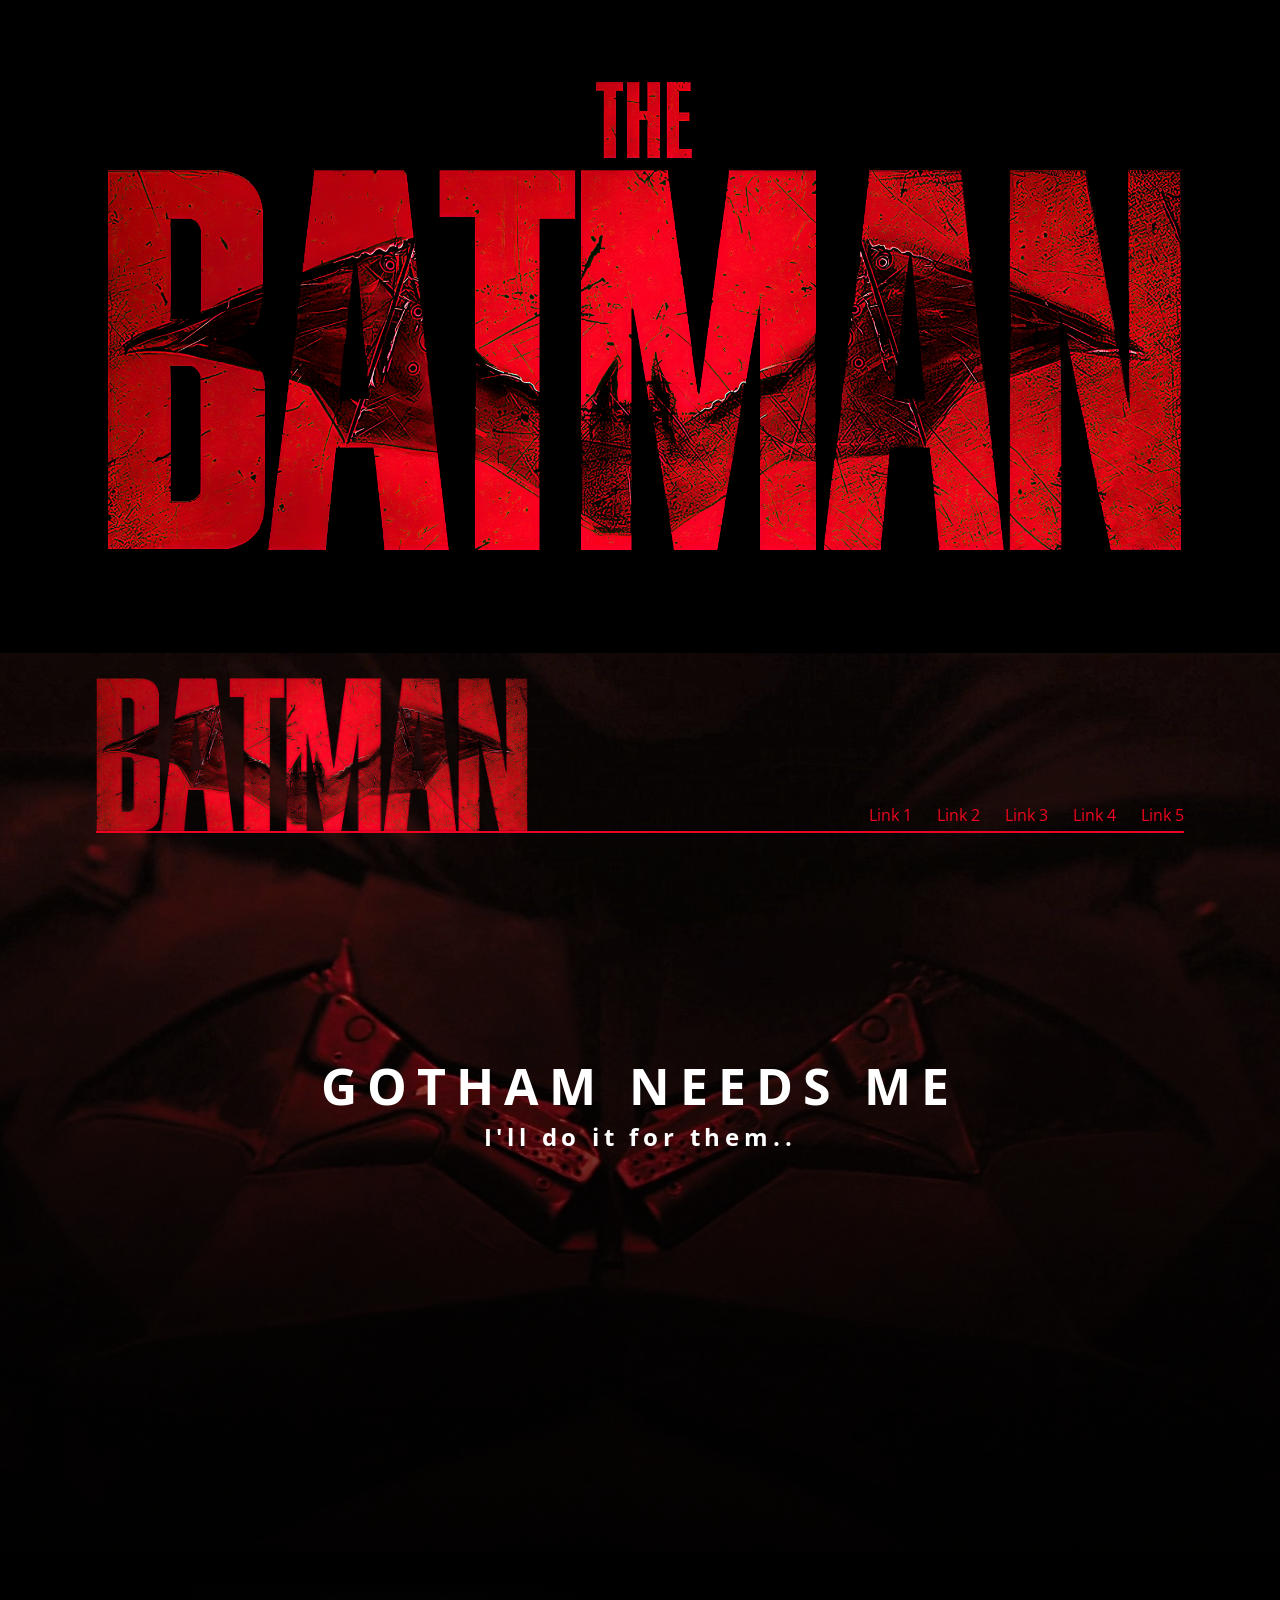
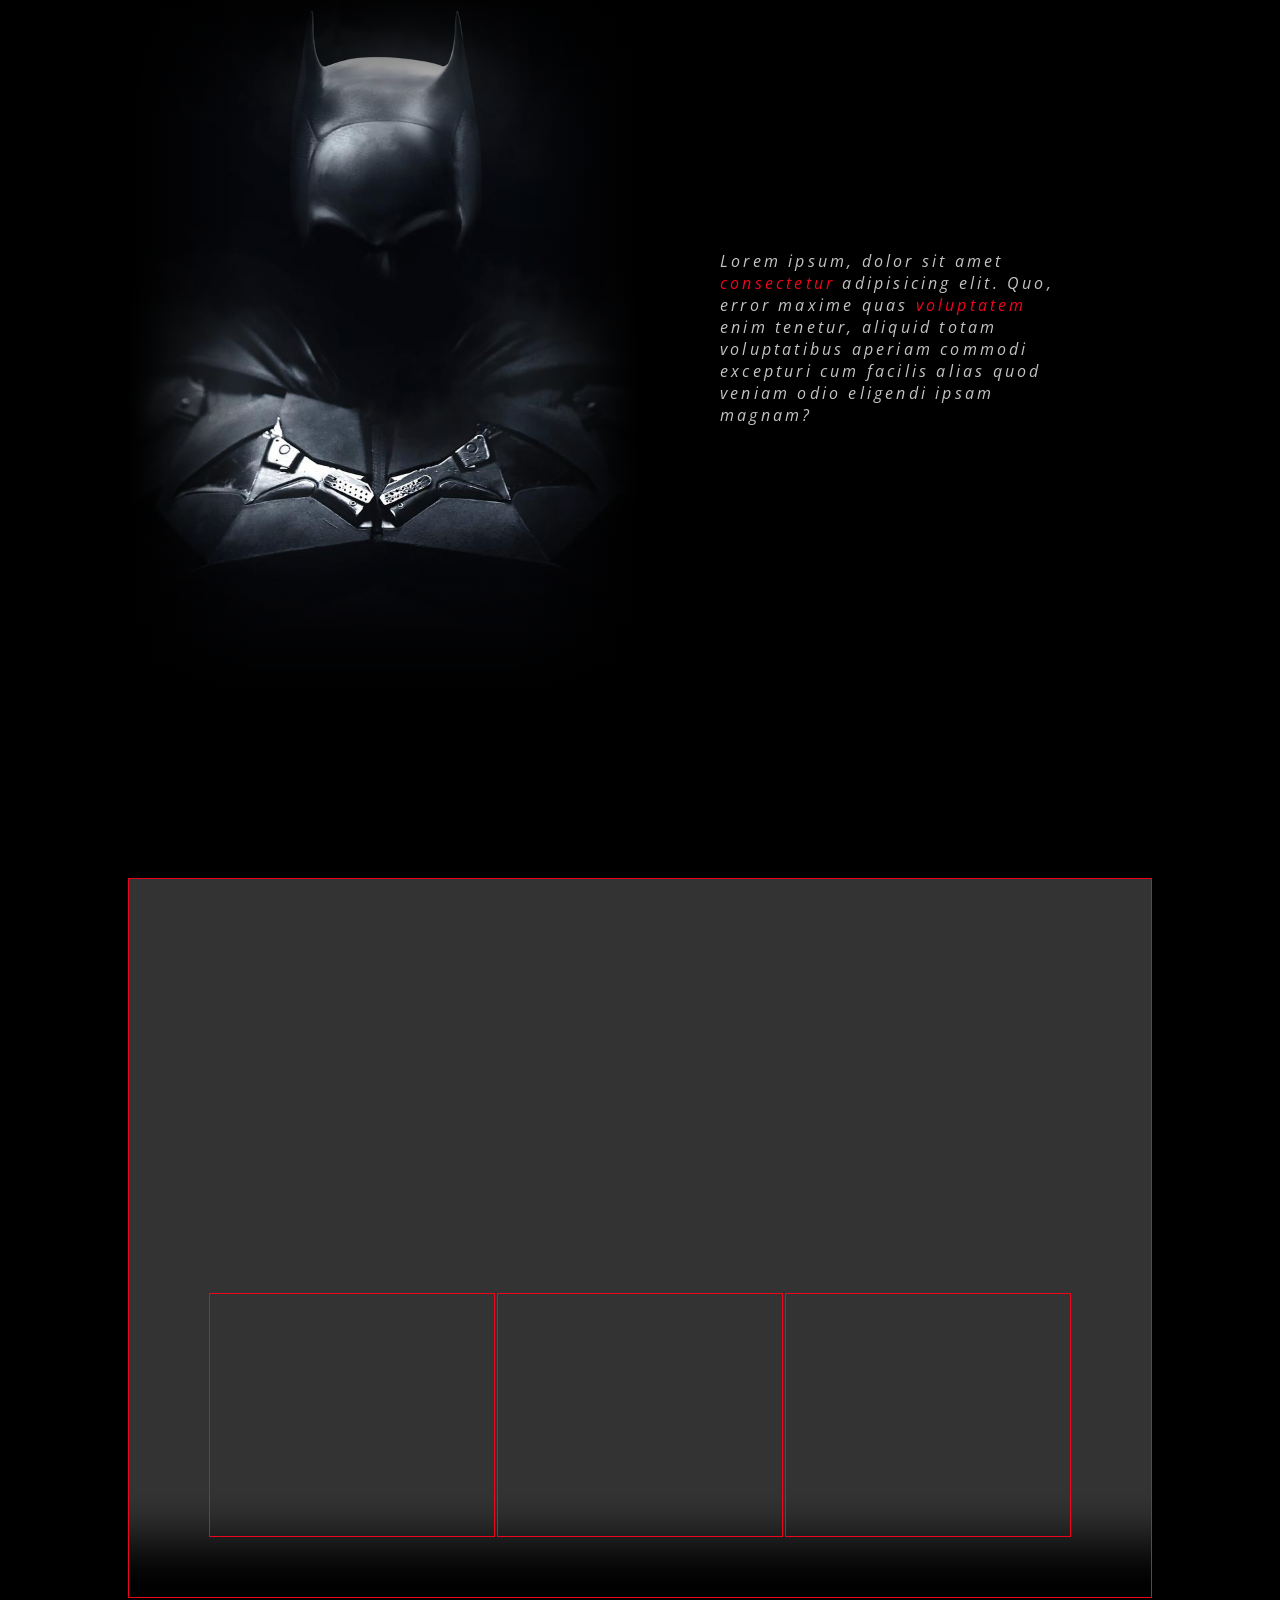
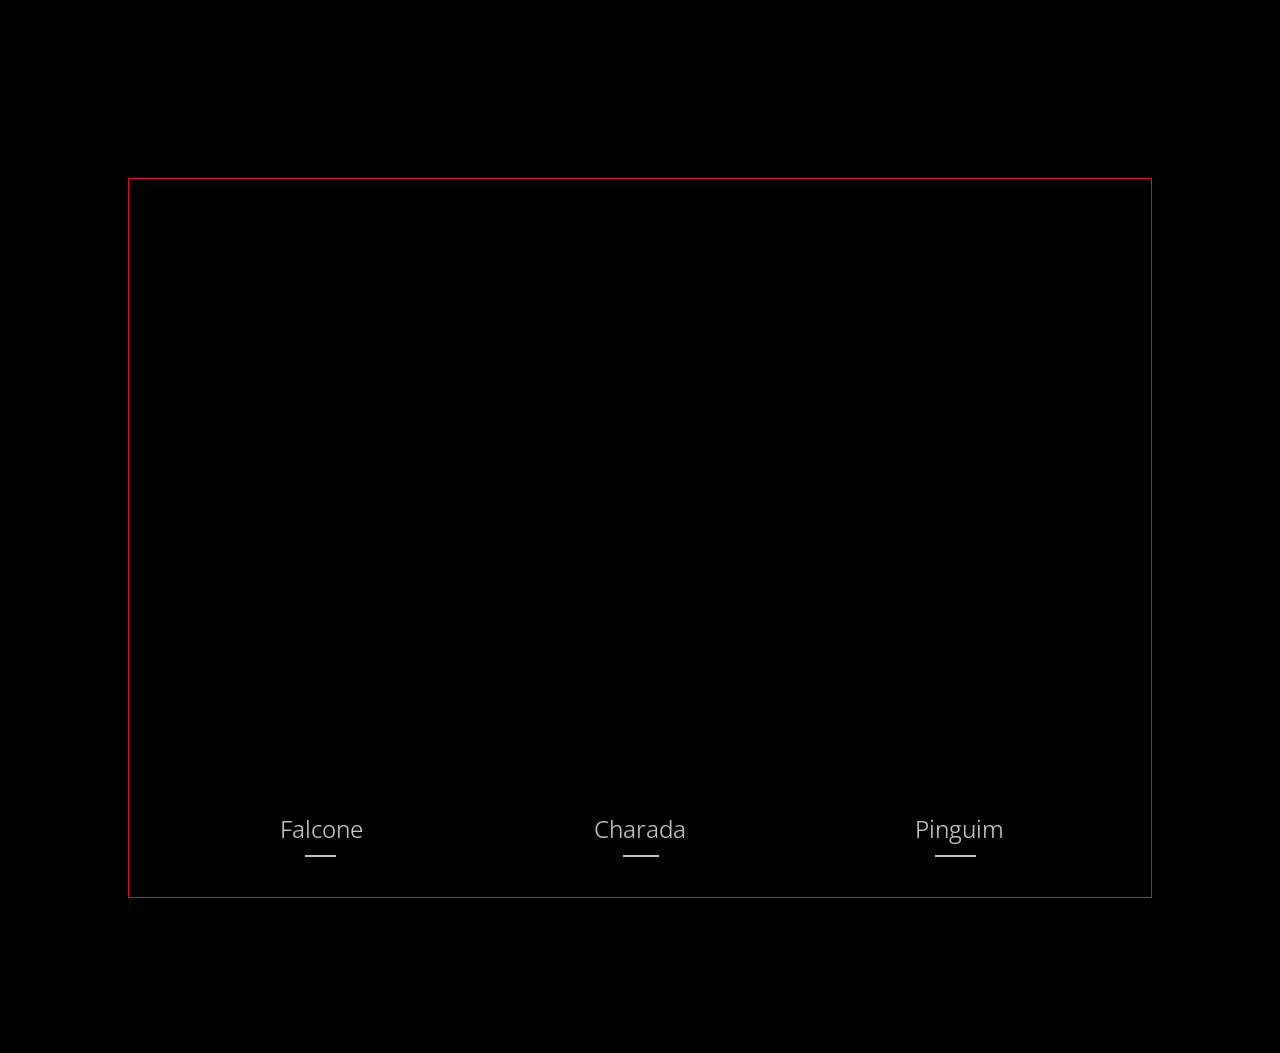
==== index.html @ 72449e11 "Feat: Voltar da página sobre direto para os cards Adicionei um novo parâmetro no link de retorno à h" ====
<!doctype html>
<html lang="pt-BR">
  <head>
    <meta charset="UTF-8" />
    <meta name="viewport" content="width=device-width, initial-scale=1.0" />
    <title>Home</title>
    <link rel="stylesheet" href="assets/css/style.css" />
  </head>
  <body>
    <div class="banner">
      <img src="assets/img/the-batman-logo.png" />
    </div>
    <div class="icon-back" onclick="voltarTopo()"></div>
    <div class="hero">
      <div class="navbar">
        <div class="navbar-logo">
          <img src="assets/img/logo-navbar.png" />
        </div>
        <ul class="navbar-links">
          <li>Link 1</li>
          <li>Link 2</li>
          <li>Link 3</li>
          <li>Link 4</li>
          <li>Link 5</li>
        </ul>
      </div>
      <div class="hero-content">
        <h1 class="hero-title">GOTHAM NEEDS ME</h1>
        <h2 class="hero-subtitle">I'll do it for them..</h2>
      </div>
    </div>
    <div class="presentation">
      <div class="presentation-content">
        <div class="presentation-content-img"></div>
        <div class="presentation-content-text">
          <p>
            <i
              >Lorem ipsum, dolor sit amet <span>consectetur</span> adipisicing
              elit. Quo, error maxime quas <span>voluptatem</span> enim tenetur,
              aliquid totam voluptatibus aperiam commodi excepturi cum facilis
              alias quod veniam odio eligendi ipsam magnam?</i
            >
          </p>
        </div>
      </div>
    </div>
    <div class="presentation">
      <div class="presentation-content second">
        <video id="player" controls>
          <source
            id="source"
            src="assets/video/luta-metro.mp4"
            type="video/mp4"
          />
        </video>
        <div
          class="presentation-content-card first"
          id="presentationCard1"
          onclick="assistirVideo2()"
        ></div>
        <div
          class="presentation-content-card second"
          id="presentationCard2"
          onclick="assistirVideo3()"
        ></div>
        <div
          class="presentation-content-card third"
          id="presentationCard3"
          onclick="assistirVideo4()"
        ></div>
      </div>
    </div>
    <div class="presentation" id="villains">
      <div class="presentation-content third">
        <div class="presentation-content-cards">
          <div class="card first">
            <h3>Fa<span>lco</span>ne</h3>
          </div>
          <div class="card second" onclick="paginaSobreCharada()">
            <h3>Ch<span>ara</span>da</h3>
          </div>
          <div class="card third">
            <h3>Pi<span>ngu</span>im</h3>
          </div>
        </div>
      </div>
    </div>
  </body>
</html>
<script src="assets/js/script.js"></script>
---- assets/css/style.css ----
@import url("https://fonts.googleapis.com/css2?family=Inter:ital,opsz,wght@0,14..32,100..900;1,14..32,100..900&family=Open+Sans:ital,wght@0,300..800;1,300..800&display=swap");

* {
  margin: 0;
  padding: 0;
  box-sizing: border-box;
  overflow-x: hidden;
}

html,
body {
  min-height: 100vh;
  font-family: "Open Sans";
  background-color: black;
}

.banner img {
  width: 100%;
  height: 100%;
}

.icon-back {
  position: fixed;
  bottom: 20px;
  right: 10px;
  width: 80px;
  height: 80px;
  background-image: url("https://www.pngall.com/wp-content/uploads/15/Batman-Symbol-No-Background.png");
  background-size: 100%;
  background-position: center;
  background-repeat: no-repeat;
  cursor: pointer;
}

.hero,
.presentation {
  width: 100vw;
  height: 100vh;
}

.hero {
  background-image:
    linear-gradient(rgba(0, 0, 0, 0.1), rgba(0, 0, 0, 0.9)),
    url("../img/batman-suit.jpg");
  background-size: cover;
  background-position: center;
}

.navbar {
  display: flex;
  justify-content: space-between;
  align-items: flex-end;
  width: 85%;
  height: 20vh;
  margin: 0 auto;
  padding-top: 25px;
  border-bottom: 2px solid #ee041e;
}

.navbar-logo {
  height: 100%;
  width: auto;
  overflow-y: hidden;
}

.navbar-logo img {
  width: 100%;
  height: 100%;
}

.navbar-links {
  display: flex;
  list-style: none;
}

.navbar-links li {
  color: #ee041e;
  margin-left: 25px;
  margin-bottom: 5px;
}

.navbar-links li:hover {
  cursor: pointer;
  font-weight: 900;
}

.hero-content {
  display: flex;
  flex-direction: column;
  align-items: center;
  justify-content: center;
  height: 60%;
}

.hero-title,
.hero-subtitle {
  color: #ffffff;
  letter-spacing: 0.2em;
}

.hero-title {
  font-size: 50px;
}

.presentation {
  display: flex;
  flex-direction: column;
  align-items: center;
}

.presentation-content {
  display: flex;
  width: 80vw;
  height: 80vh;
  margin-top: 25px;
}

.presentation-content-img {
  width: 50%;
  background-image:
    linear-gradient(to top, #000000, transparent 20%),
    linear-gradient(to right, #000000, transparent 25%),
    linear-gradient(to bottom, #000000, transparent 20%),
    linear-gradient(to left, #000000, transparent 25%),
    url("../img/batman-in-dark.jpeg");
  background-size: cover;
  background-position: center;
}

.presentation-content-text {
  display: flex;
  align-items: center;
  width: 50%;
  padding: 80px;
  color: #c4c4c4;
  letter-spacing: 0.2em;
}

.presentation-content-text span {
  color: #ee041e;
}

.presentation-content.second,
.presentation-content.third {
  position: relative;
  display: flex;
  justify-content: center;
  align-items: flex-end;
  border: 1px solid #ee041e;
}

.presentation-content.second video {
  width: 100%;
  height: 100%;
  object-fit: cover;
}

.presentation-content-card {
  position: absolute;
  width: 28%;
  height: 34%;
  border: 1px solid #ee041e;
  margin-bottom: 60px;
  cursor: pointer;
}

.presentation-content-card.first {
  bottom: 0px;
  left: 80px;
  background-image: url("https://rollingstone.com.br/wp-content/uploads/ator_robert_pattinson_como_batman_em_filme_de_matt_reeves_foto_reproducao.png");
  background-size: cover;
  background-position: center;
}

.presentation-content-card.second {
  background-image: url("https://static3.srcdn.com/wordpress/wp-content/uploads/2021/10/Robert-Pattinson-as-The-Batman-1.jpg?q=50&fit=crop&w=740&h=370&dpr=1.5");
  background-size: cover;
  background-position: center;
}

.presentation-content-card.third {
  bottom: 0;
  right: 80px;
  background-image: url("https://preview.redd.it/who-did-it-better-v0-78n0ge8kih1e1.jpg?width=640&crop=smart&auto=webp&s=8e8042bb64c02faadca681bc7b5f55f15f0e9a66");
  background-size: cover;
  background-position: center;
}

.presentation-content.third {
  padding: 40px;
}

.presentation-content-cards {
  display: flex;
  width: 100%;
  height: 100%;
}

.card {
  width: 33.33%;
  height: 100%;
  margin-left: 15px;
  cursor: pointer;
}

.card.first {
  margin-left: 0;
  background-image: url("https://static.wikia.nocookie.net/the-batman-universe/images/8/89/Carmine_Falcone_HD.png/revision/latest?cb=20220305020228");
}

.card.second {
  background-image: url("https://static.wikia.nocookie.net/the-batman-universe/images/2/29/Riddler_promo_-_The_Batman.jpg/revision/latest/scale-to-width-down/1200?cb=20220209175817");
}

.card.third {
  background-image: url("https://d2d7ho1ae66ldi.cloudfront.net/ArquivoNoticias/d533b175-8865-11ee-aa6e-9587410378a2/batman-penguin.jpg");
}

.card.first,
.card.second,
.card.third {
  display: flex;
  justify-content: center;
  align-items: flex-end;
  background-size: cover;
  background-repeat: no-repeat;
  background-position: center;
}

.card.first h3,
.card.second h3,
.card.third h3 {
  width: 100%;
  background-color: black;
  text-align: center;
  font-weight: 350;
  letter-spacing: 15%;
  color: #c4c4c4;
  font-size: 24px;
  padding-bottom: 12px;
  overflow-y: hidden;
}

.card.first span,
.card.second span,
.card.third span {
  padding-bottom: 10px;
  border-bottom: 2px solid #c4c4c4;
}

.card.first:hover,
.card.second:hover,
.card.third:hover{
  transform: scale(0.98);
}
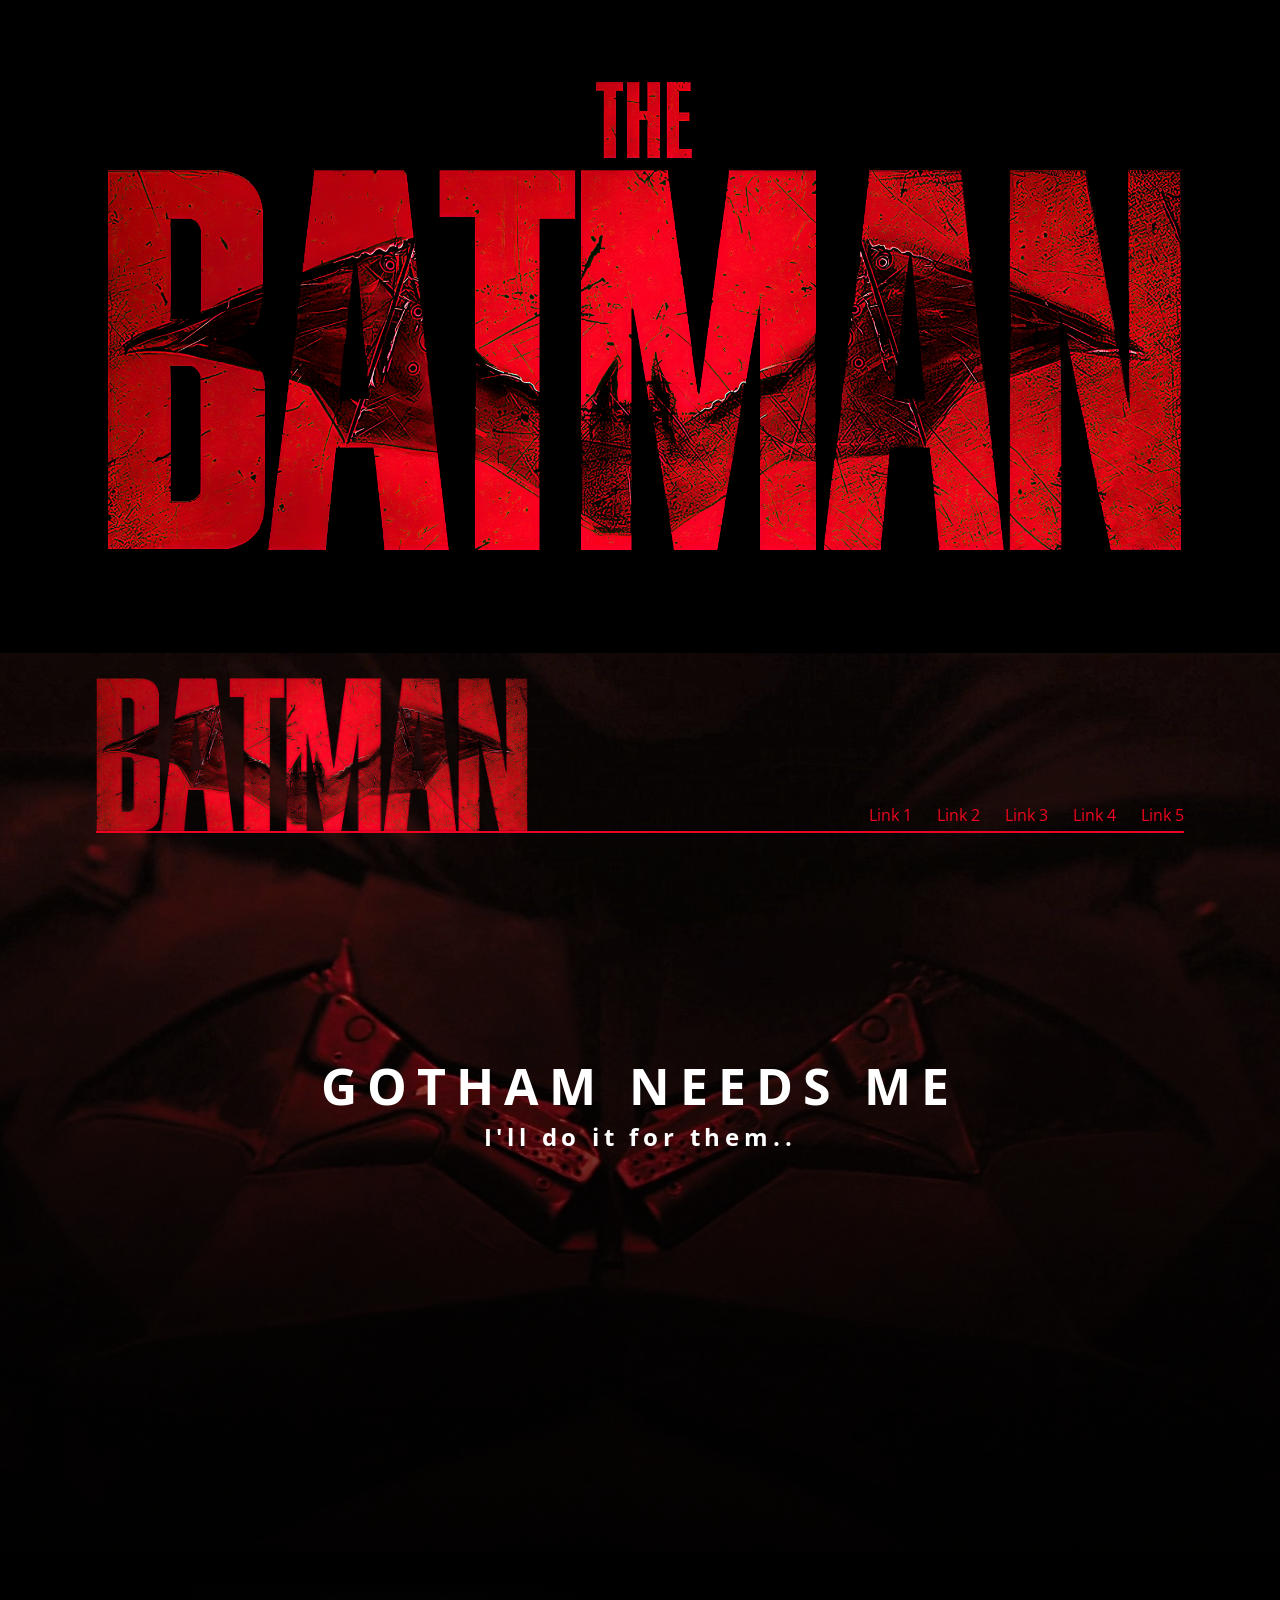
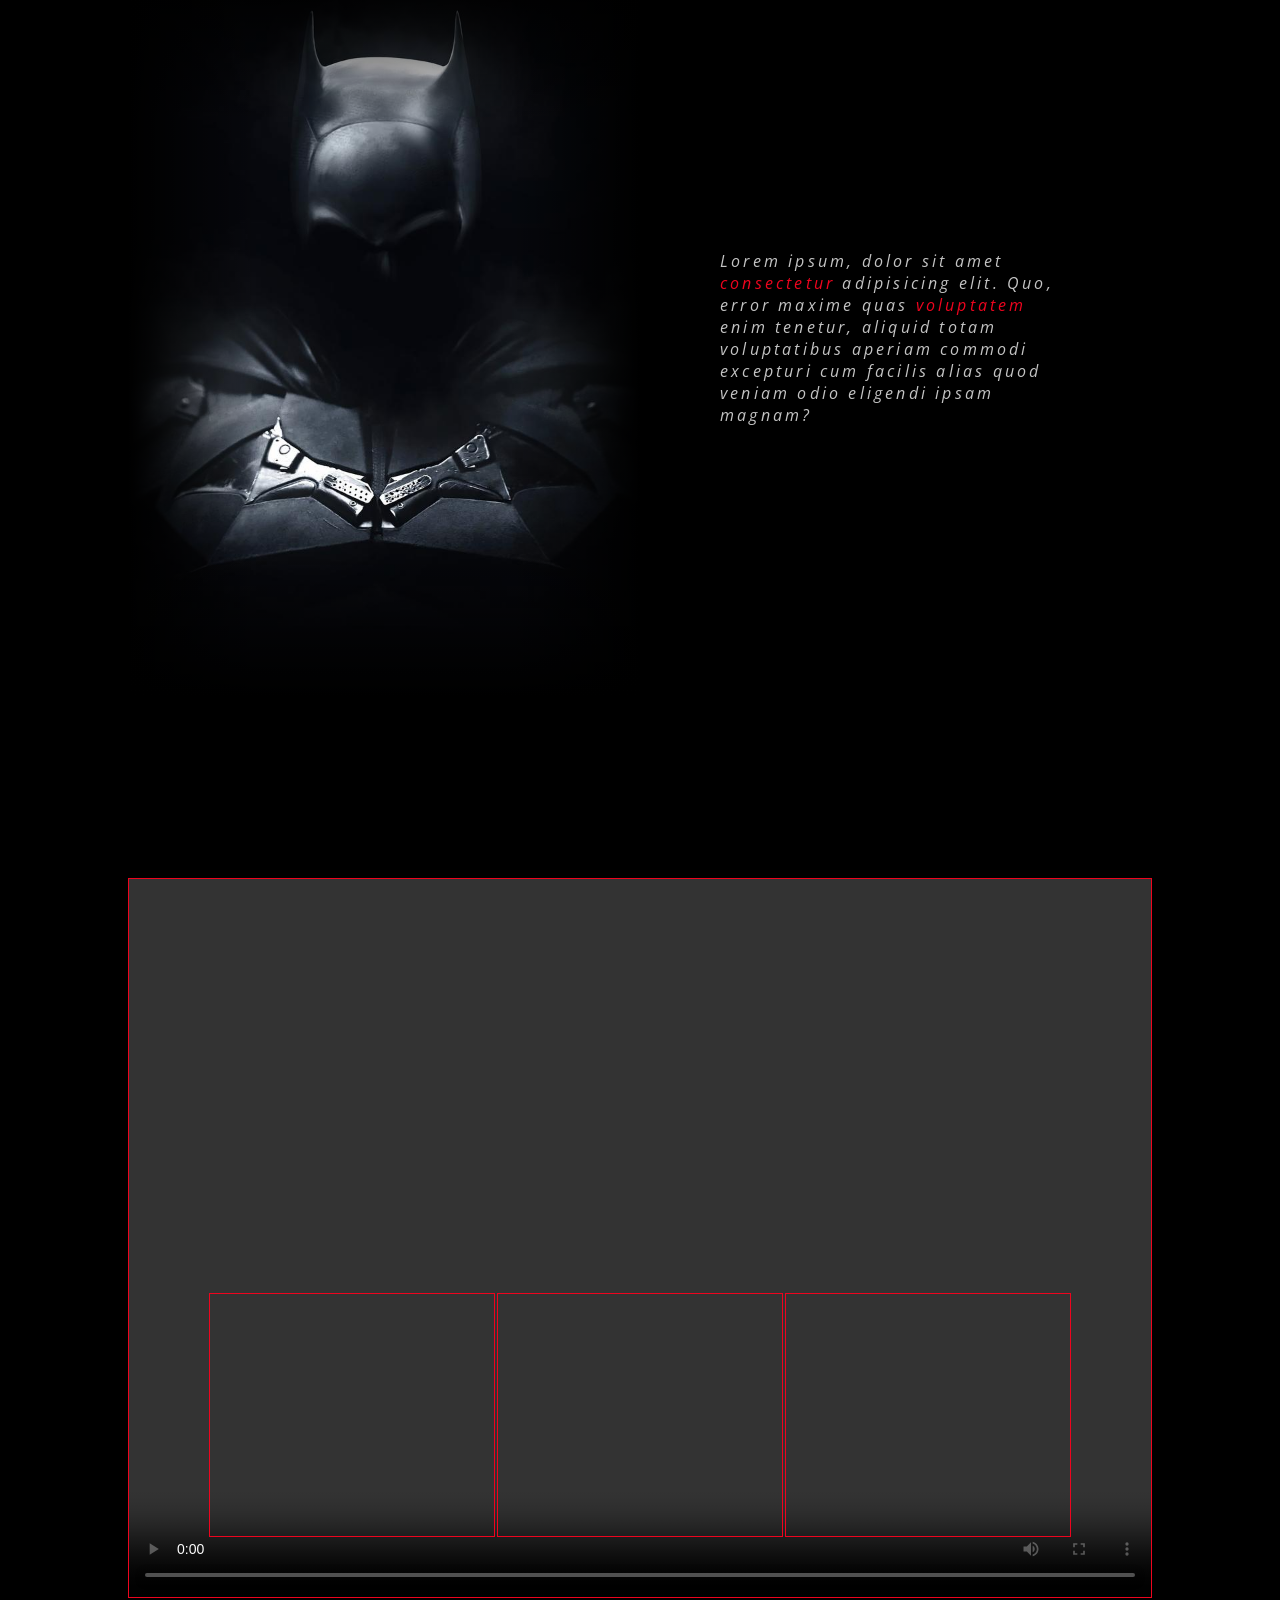
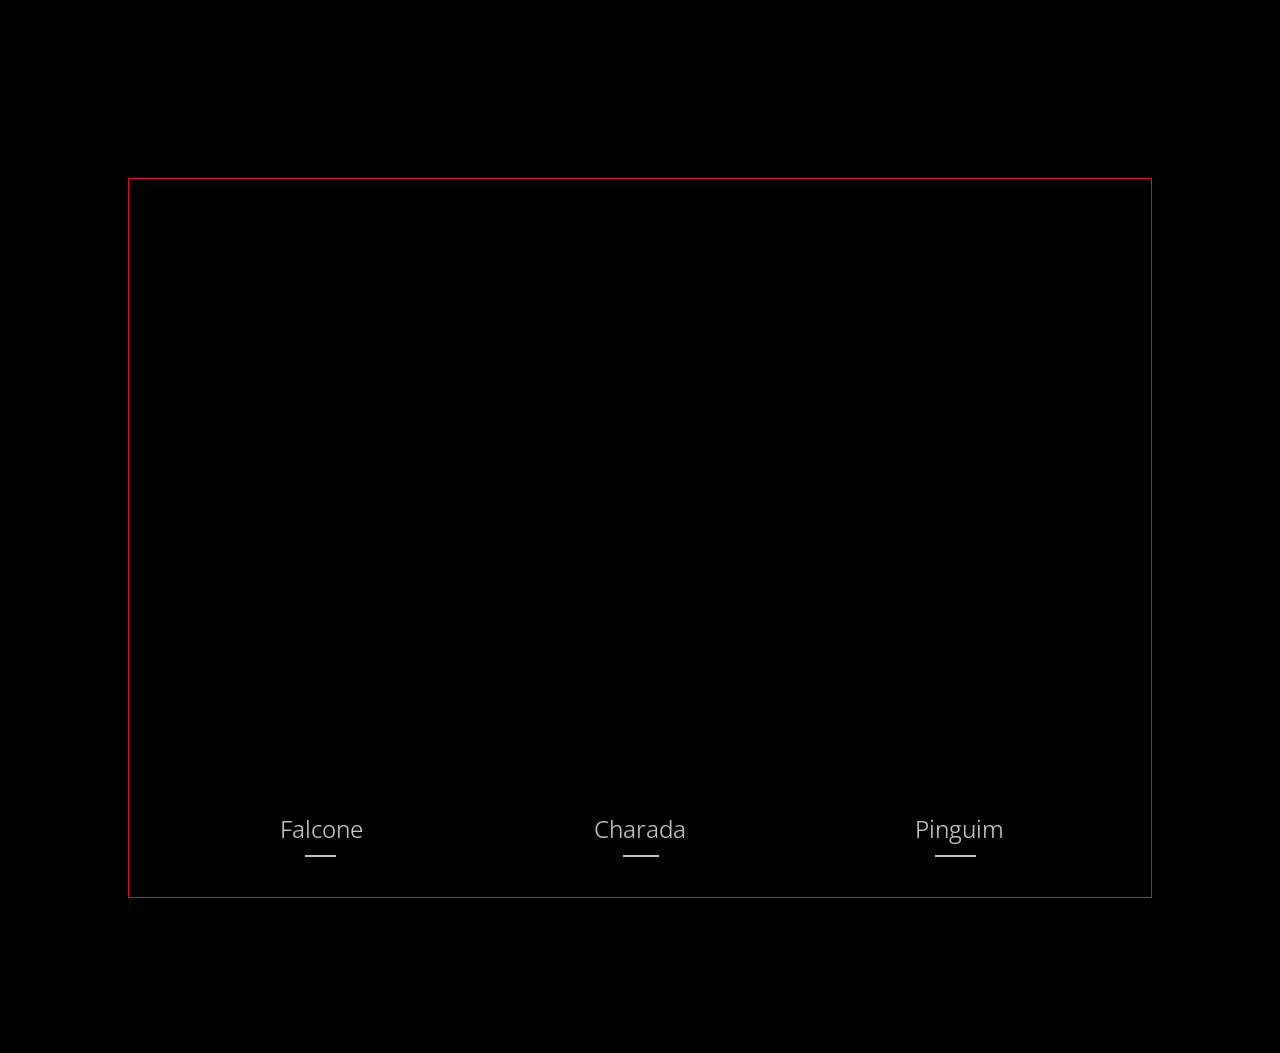
==== commit b9e10f8f: "Feat: flavicon Adicionei um flavicon na página" ====
--- a/index.html
+++ b/index.html
@@ -5,6 +5,7 @@
     <meta name="viewport" content="width=device-width, initial-scale=1.0" />
     <title>Home</title>
     <link rel="stylesheet" href="assets/css/style.css" />
+    <link rel="icon" href="assets/img/flavicon.png" type="image/png" />
   </head>
   <body>
     <div class="banner">
@@ -73,13 +74,13 @@
     <div class="presentation" id="villains">
       <div class="presentation-content third">
         <div class="presentation-content-cards">
-          <div class="card first">
+          <div class="card first" onclick="paginaSobreFalcone()">
             <h3>Fa<span>lco</span>ne</h3>
           </div>
           <div class="card second" onclick="paginaSobreCharada()">
             <h3>Ch<span>ara</span>da</h3>
           </div>
-          <div class="card third">
+          <div class="card third" onclick="paginaSobrePinguim()">
             <h3>Pi<span>ngu</span>im</h3>
           </div>
         </div>
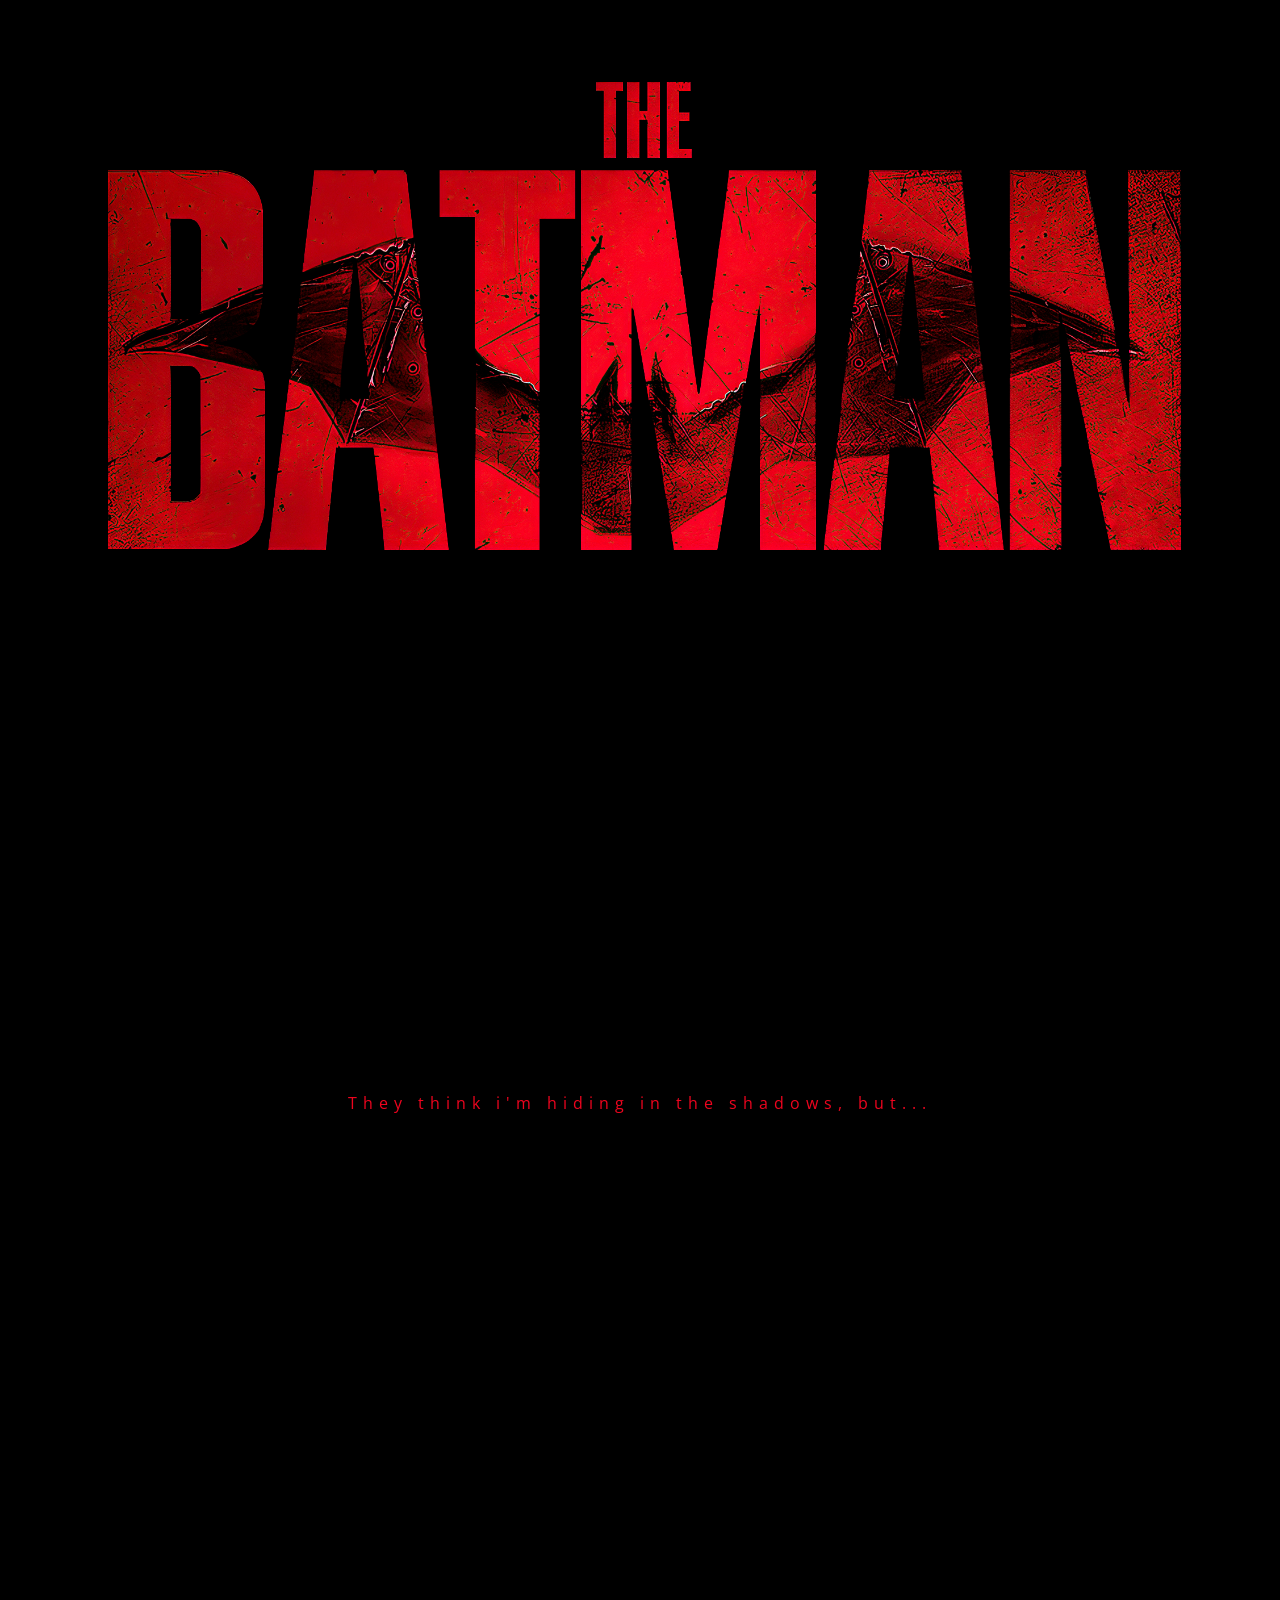
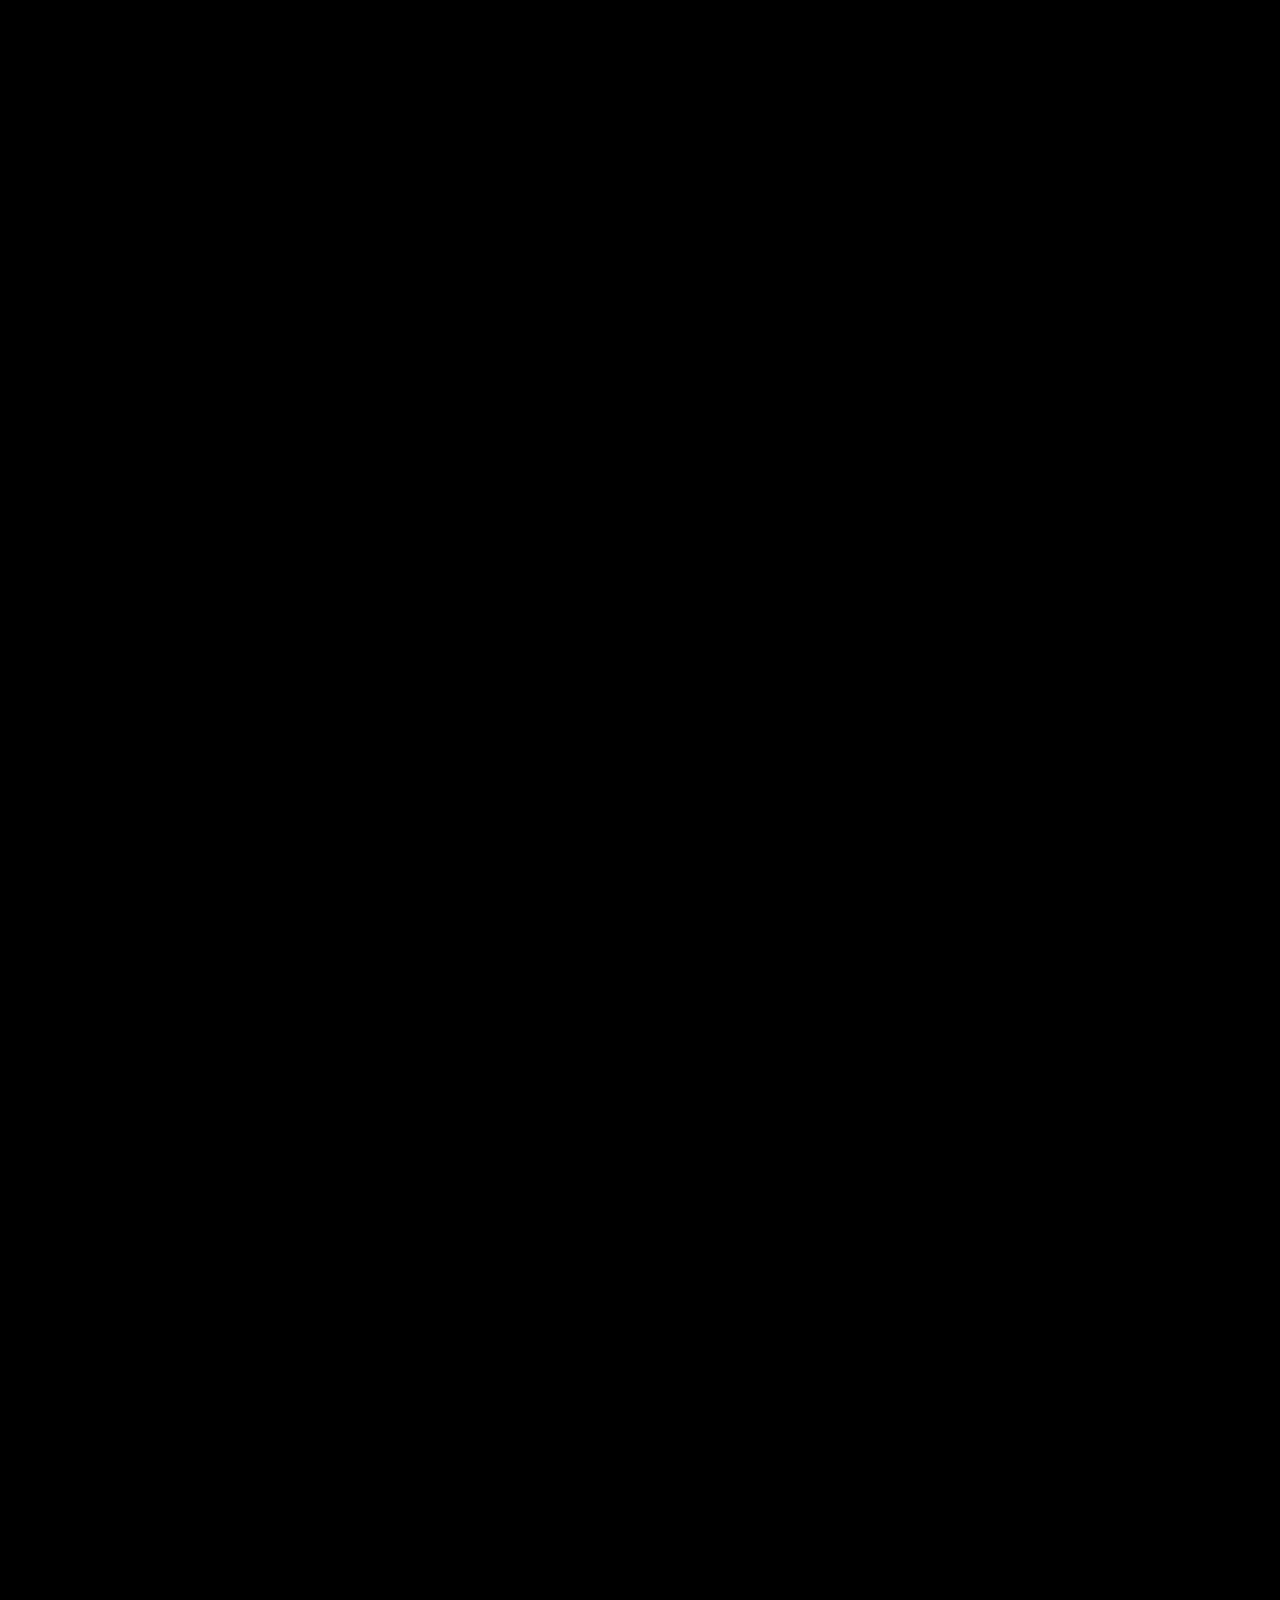
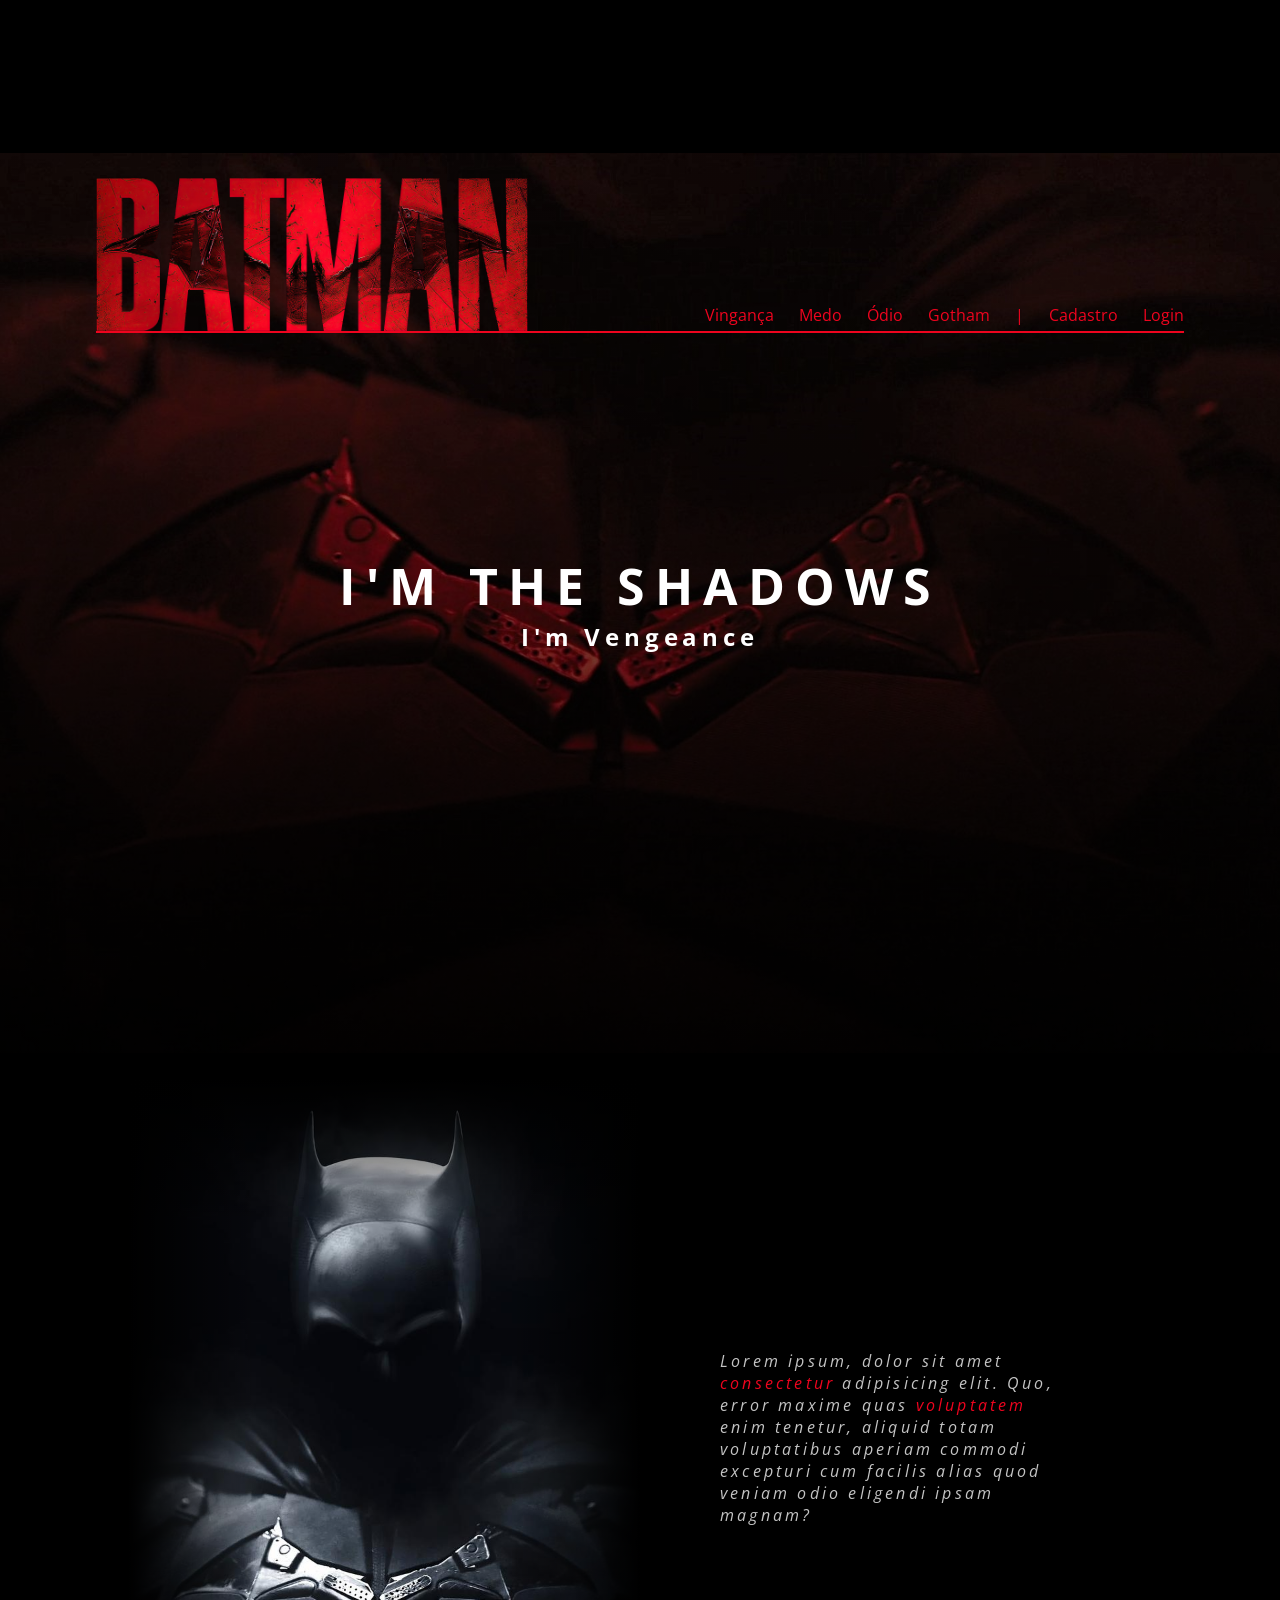
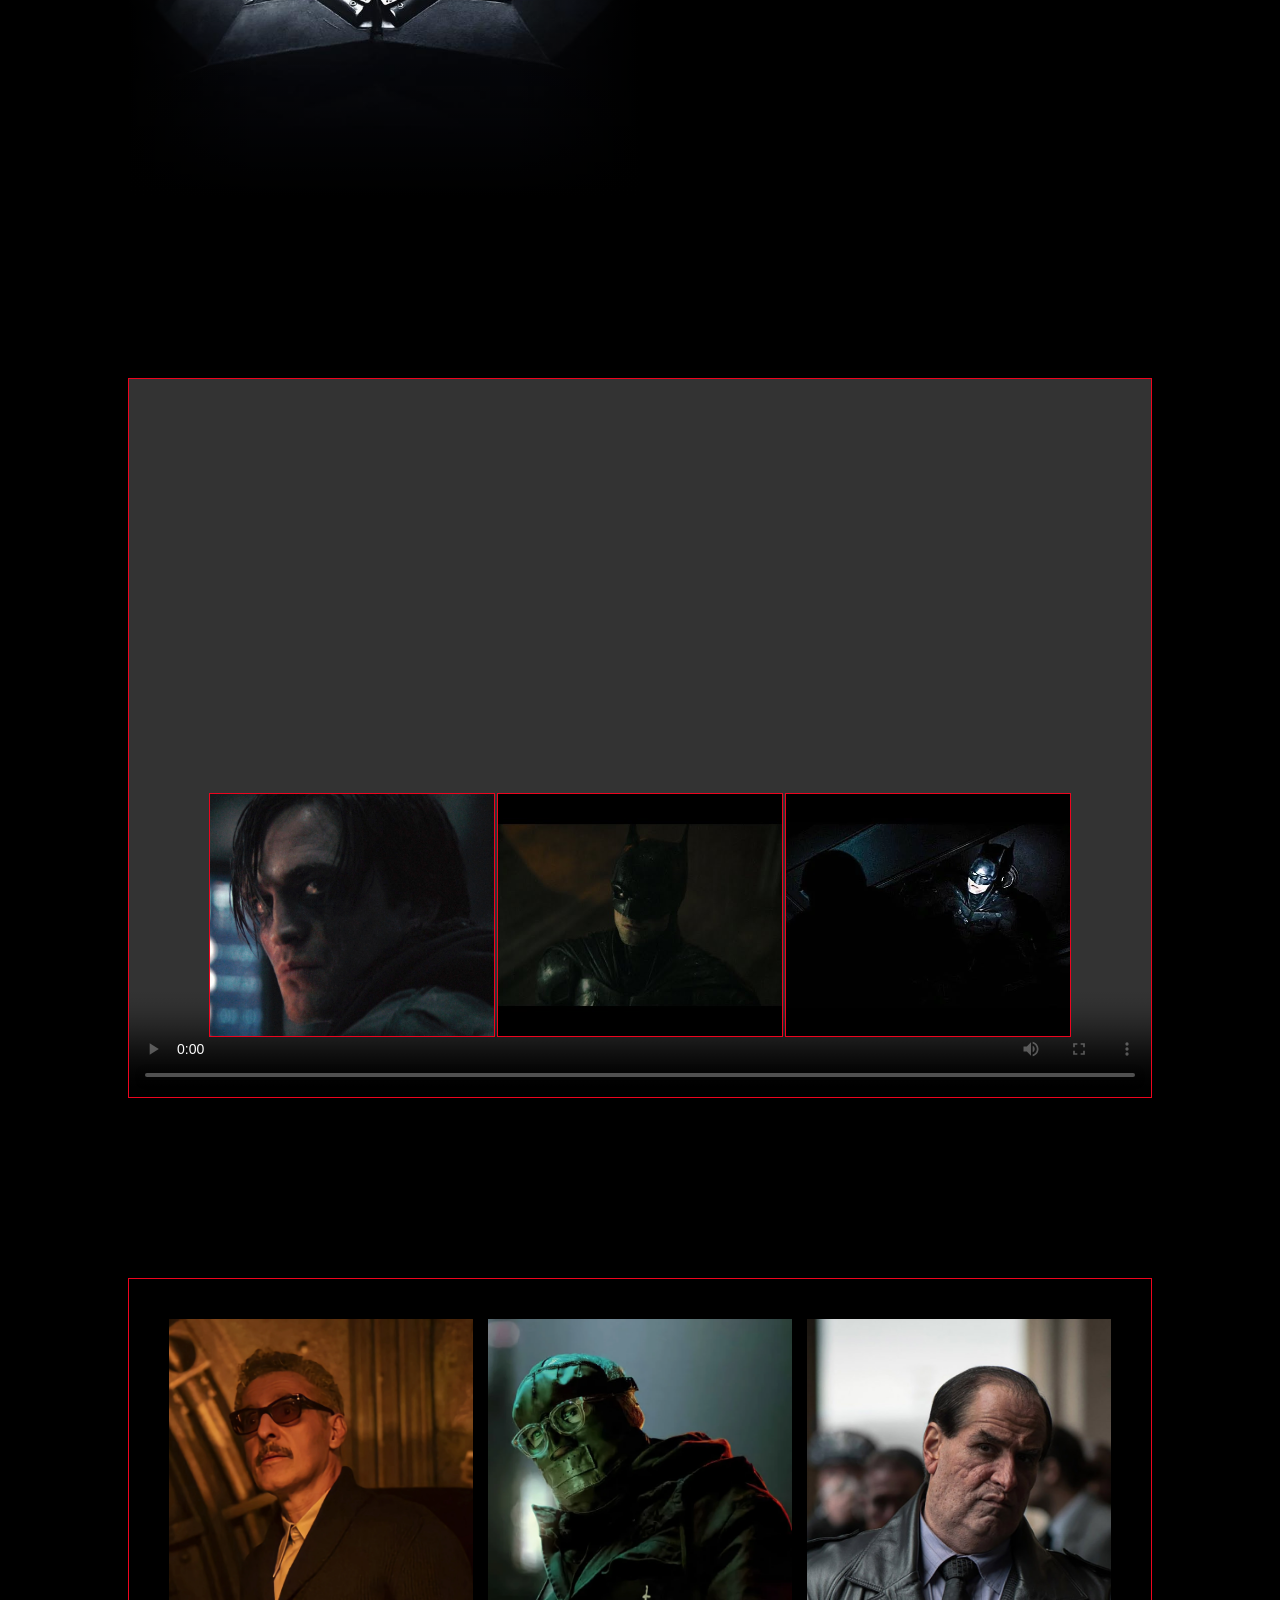
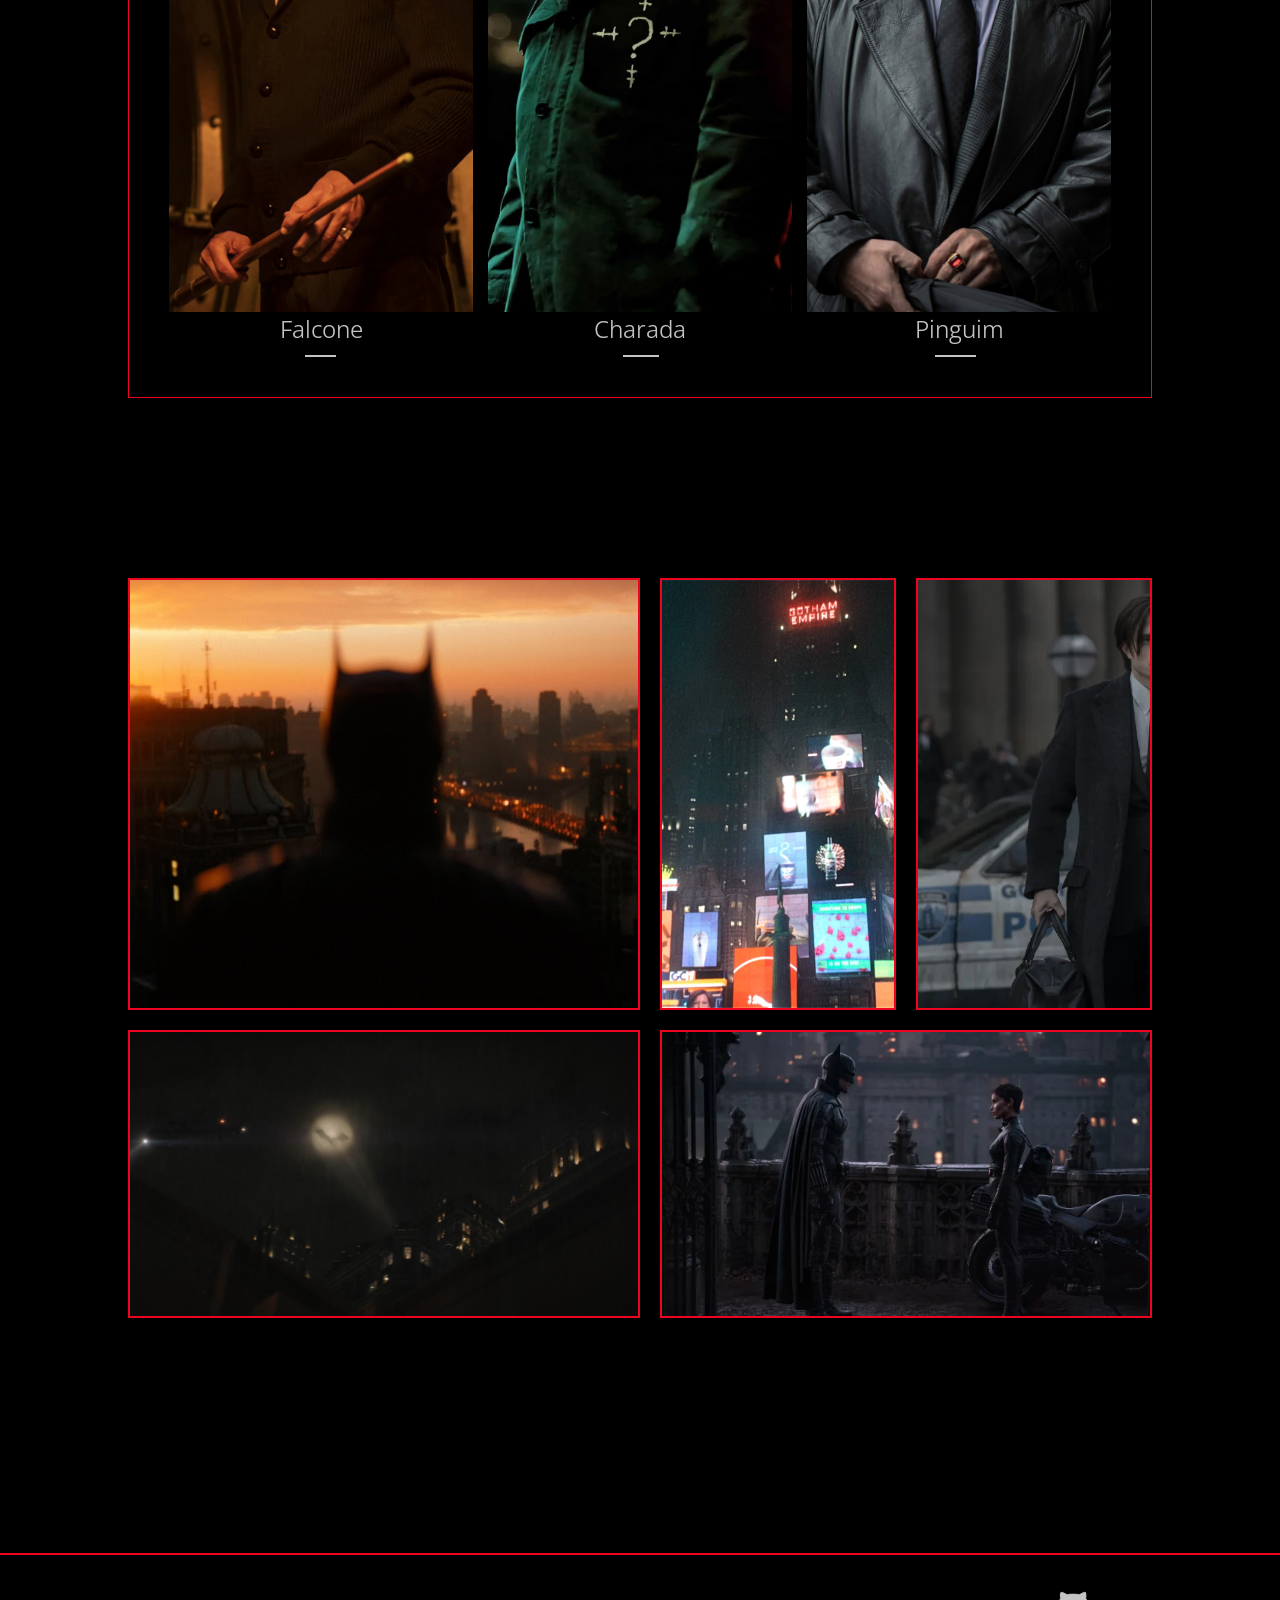
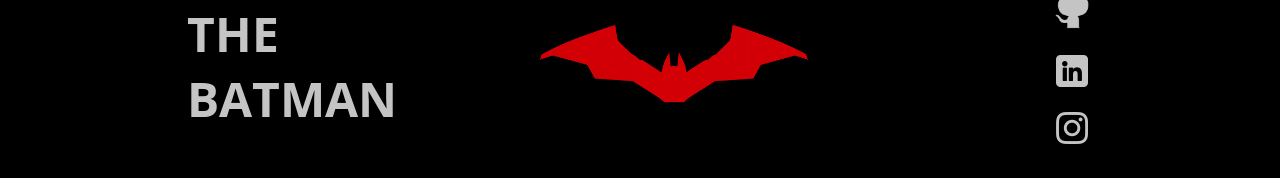
==== commit 877b5647: "Refactor" ====
--- a/index.html
+++ b/index.html
@@ -5,34 +5,41 @@
     <meta name="viewport" content="width=device-width, initial-scale=1.0" />
     <title>Home</title>
     <link rel="stylesheet" href="assets/css/style.css" />
-    <link rel="icon" href="assets/img/flavicon.png" type="image/png" />
+    <link rel="icon" href="assets/img/the-batman-logo.png" type="image/png" />
   </head>
   <body>
+    <div class="icon-back" onclick="trocarSessao('hero')"></div>
     <div class="banner">
       <img src="assets/img/the-batman-logo.png" />
     </div>
-    <div class="icon-back" onclick="voltarTopo()"></div>
-    <div class="hero">
+    <div class="transition">
+      <div class="transition-content">
+        <div class="text">They think i'm hiding in the shadows, but...</div>
+      </div>
+    </div>
+    <div class="hero" id="hero">
       <div class="navbar">
         <div class="navbar-logo">
           <img src="assets/img/logo-navbar.png" />
         </div>
         <ul class="navbar-links">
-          <li>Link 1</li>
-          <li>Link 2</li>
-          <li>Link 3</li>
-          <li>Link 4</li>
-          <li>Link 5</li>
+          <li onclick="trocarSessao('vinganca')">Vingança</li>
+          <li onclick="trocarSessao('medo')">Medo</li>
+          <li onclick="trocarSessao('villains')">Ódio</li>
+          <li onclick="trocarSessao('gotham')">Gotham</li>
+          <li>|</li>
+          <li>Cadastro</li>
+          <li>Login</li>
         </ul>
       </div>
       <div class="hero-content">
-        <h1 class="hero-title">GOTHAM NEEDS ME</h1>
-        <h2 class="hero-subtitle">I'll do it for them..</h2>
+        <h1 class="hero-title">I'M THE SHADOWS</h1>
+        <h2 class="hero-subtitle">I'm Vengeance</h2>
       </div>
     </div>
     <div class="presentation">
       <div class="presentation-content">
-        <div class="presentation-content-img"></div>
+        <div class="presentation-content-img" id="vinganca"></div>
         <div class="presentation-content-text">
           <p>
             <i
@@ -45,7 +52,7 @@
         </div>
       </div>
     </div>
-    <div class="presentation">
+    <div class="presentation" id="medo">
       <div class="presentation-content second">
         <video id="player" controls>
           <source
@@ -57,33 +64,64 @@
         <div
           class="presentation-content-card first"
           id="presentationCard1"
-          onclick="assistirVideo2()"
+          onclick="
+            trocarVideo('https://youtu.be/reIXndCVIjc?si=STGZfFoDN6zO5cLv')
+          "
         ></div>
         <div
           class="presentation-content-card second"
           id="presentationCard2"
-          onclick="assistirVideo3()"
+          onclick="
+            trocarVideo('https://youtu.be/20M1FR8piZ0?si=oR-77tBGOy6-4faQ')
+          "
         ></div>
         <div
           class="presentation-content-card third"
           id="presentationCard3"
-          onclick="assistirVideo4()"
+          onclick="
+            trocarVideo('https://youtu.be/rU1VXXPmjYE?si=CKcxGkTsf-QII_NV')
+          "
         ></div>
       </div>
     </div>
     <div class="presentation" id="villains">
       <div class="presentation-content third">
         <div class="presentation-content-cards">
-          <div class="card first" onclick="paginaSobreFalcone()">
-            <h3>Fa<span>lco</span>ne</h3>
+          <div class="card first" onclick="trocarPagina('about-falcone')">
+            <h2>Fa<span>lco</span>ne</h2>
           </div>
-          <div class="card second" onclick="paginaSobreCharada()">
-            <h3>Ch<span>ara</span>da</h3>
+          <div class="card second" onclick="trocarPagina('about-riddler')">
+            <h2>Ch<span>ara</span>da</h2>
           </div>
-          <div class="card third" onclick="paginaSobrePinguim()">
-            <h3>Pi<span>ngu</span>im</h3>
+          <div class="card third" onclick="trocarPagina('about-penguin')">
+            <h2>Pi<span>ngu</span>im</h2>
           </div>
         </div>
+      </div>
+    </div>
+    <div class="presentation" id="gotham">
+      <div class="presentation-content fourth">
+        <div class="image first"></div>
+        <div class="image second"></div>
+        <div class="image third"></div>
+        <div class="image fourth"></div>
+        <div class="image fifth"></div>
+      </div>
+    </div>
+    <div class="footer">
+      <div class="footer-title">
+        <h2>
+          The <br />
+          batman
+        </h2>
+      </div>
+      <div class="footer-logo" onclick="trocarSessao('hero')"></div>
+      <div class="footer-links">
+        <ul>
+          <li class="git-hub"></li>
+          <li class="linkedin"></li>
+          <li class="instagram"></li>
+        </ul>
       </div>
     </div>
   </body>
--- a/assets/css/style.css
+++ b/assets/css/style.css
@@ -4,7 +4,7 @@
   margin: 0;
   padding: 0;
   box-sizing: border-box;
-  overflow-x: hidden;
+  list-style: none;
 }
 
 html,
@@ -19,22 +19,52 @@
   height: 100%;
 }
 
+.icon-back,
+.presentation-content-card,
+.card,
+.image,
+.footer-logo,
+.git-hub,
+.linkedin,
+.instagram {
+  cursor: pointer;
+}
+
 .icon-back {
   position: fixed;
   bottom: 20px;
-  right: 10px;
-  width: 80px;
-  height: 80px;
-  background-image: url("https://www.pngall.com/wp-content/uploads/15/Batman-Symbol-No-Background.png");
-  background-size: 100%;
+  right: 0;
+  width: 125px;
+  height: 30px;
+  background-image: url("../img/bat-symbol.png");
+  background-size: cover;
   background-position: center;
   background-repeat: no-repeat;
-  cursor: pointer;
+  z-index: 2;
+}
+
+.transition {
+  height: 300vh;
+}
+
+.transition-content {
+  position: sticky;
+  top: 0;
+  height: 100vh;
+  display: flex;
+  align-items: center;
+  justify-content: center;
+}
+
+.text {
+  font-size: 16px;
+  letter-spacing: 6px;
+  color: #ee041e;
 }
 
 .hero,
 .presentation {
-  width: 100vw;
+  width: 100%;
   height: 100vh;
 }
 
@@ -59,8 +89,7 @@
 
 .navbar-logo {
   height: 100%;
-  width: auto;
-  overflow-y: hidden;
+  overflow: hidden;
 }
 
 .navbar-logo img {
@@ -70,18 +99,13 @@
 
 .navbar-links {
   display: flex;
-  list-style: none;
 }
 
 .navbar-links li {
   color: #ee041e;
   margin-left: 25px;
   margin-bottom: 5px;
-}
-
-.navbar-links li:hover {
   cursor: pointer;
-  font-weight: 900;
 }
 
 .hero-content {
@@ -94,7 +118,7 @@
 
 .hero-title,
 .hero-subtitle {
-  color: #ffffff;
+  color: #fff;
   letter-spacing: 0.2em;
 }
 
@@ -143,7 +167,6 @@
 .presentation-content.second,
 .presentation-content.third {
   position: relative;
-  display: flex;
   justify-content: center;
   align-items: flex-end;
   border: 1px solid #ee041e;
@@ -161,29 +184,24 @@
   height: 34%;
   border: 1px solid #ee041e;
   margin-bottom: 60px;
-  cursor: pointer;
+  background-size: cover;
+  background-position: center;
 }
 
 .presentation-content-card.first {
-  bottom: 0px;
+  bottom: 0;
   left: 80px;
-  background-image: url("https://rollingstone.com.br/wp-content/uploads/ator_robert_pattinson_como_batman_em_filme_de_matt_reeves_foto_reproducao.png");
-  background-size: cover;
-  background-position: center;
+  background-image: url("../img/robert-eyes.jpg");
 }
 
 .presentation-content-card.second {
-  background-image: url("https://static3.srcdn.com/wordpress/wp-content/uploads/2021/10/Robert-Pattinson-as-The-Batman-1.jpg?q=50&fit=crop&w=740&h=370&dpr=1.5");
-  background-size: cover;
-  background-position: center;
+  background-image: url("../img/batman-fear.jpg");
 }
 
 .presentation-content-card.third {
   bottom: 0;
   right: 80px;
-  background-image: url("https://preview.redd.it/who-did-it-better-v0-78n0ge8kih1e1.jpg?width=640&crop=smart&auto=webp&s=8e8042bb64c02faadca681bc7b5f55f15f0e9a66");
-  background-size: cover;
-  background-position: center;
+  background-image: url("../img/batman-fight-dark.webp");
 }
 
 .presentation-content.third {
@@ -200,36 +218,27 @@
   width: 33.33%;
   height: 100%;
   margin-left: 15px;
-  cursor: pointer;
+  display: flex;
+  justify-content: center;
+  align-items: flex-end;
+  background-size: cover;
+  background-position: center;
 }
 
 .card.first {
   margin-left: 0;
-  background-image: url("https://static.wikia.nocookie.net/the-batman-universe/images/8/89/Carmine_Falcone_HD.png/revision/latest?cb=20220305020228");
+  background-image: url("../img/carmine-falcone.webp");
 }
 
 .card.second {
-  background-image: url("https://static.wikia.nocookie.net/the-batman-universe/images/2/29/Riddler_promo_-_The_Batman.jpg/revision/latest/scale-to-width-down/1200?cb=20220209175817");
+  background-image: url("../img/riddler-promo.webp");
 }
 
 .card.third {
-  background-image: url("https://d2d7ho1ae66ldi.cloudfront.net/ArquivoNoticias/d533b175-8865-11ee-aa6e-9587410378a2/batman-penguin.jpg");
-}
-
-.card.first,
-.card.second,
-.card.third {
-  display: flex;
-  justify-content: center;
-  align-items: flex-end;
-  background-size: cover;
-  background-repeat: no-repeat;
-  background-position: center;
-}
-
-.card.first h3,
-.card.second h3,
-.card.third h3 {
+  background-image: url("../img/batman-penguin.jpg");
+}
+
+.card h2 {
   width: 100%;
   background-color: black;
   text-align: center;
@@ -238,18 +247,152 @@
   color: #c4c4c4;
   font-size: 24px;
   padding-bottom: 12px;
-  overflow-y: hidden;
-}
-
-.card.first span,
-.card.second span,
-.card.third span {
+  overflow: hidden;
+}
+
+.card span {
   padding-bottom: 10px;
   border-bottom: 2px solid #c4c4c4;
 }
 
-.card.first:hover,
-.card.second:hover,
-.card.third:hover{
+.card:hover {
   transform: scale(0.98);
 }
+
+.presentation-content.fourth {
+  display: flex;
+  justify-content: space-between;
+  flex-wrap: wrap;
+}
+
+.image {
+  border: 2px solid #ee041e;
+}
+
+.image:hover {
+  transform: scale(0.98);
+}
+
+.image.first,
+.image.second,
+.image.third {
+  height: 60%;
+}
+
+.image.first {
+  width: 50%;
+  margin-right: 20px;
+  background-image: url("../img/batman-gotham-view.jpg");
+  background-position: center;
+  background-size: cover;
+}
+
+.image.second,
+.image.third {
+  width: 23%;
+  background-position: center;
+  background-size: cover;
+}
+
+.image.second {
+  margin-right: 20px;
+  background-image: url("../img/gotham-square.webp");
+}
+
+.image.third {
+  background-image: url("../img/bruce-walking.webp");
+  background-position: left;
+}
+
+.image.fourth,
+.image.fifth {
+  margin-top: 20px;
+  height: 40%;
+  background-size: cover;
+}
+
+.image.fourth {
+  width: 50%;
+  background-image: url("../img/bat-sinal.jpg");
+  background-position: top;
+}
+
+.image.fifth {
+  width: 48%;
+  background-image: url("../img/batman-and-catwoman.webp");
+}
+
+.footer {
+  padding: 10px;
+  margin-top: 100px;
+  display: flex;
+  justify-content: space-evenly;
+  align-items: center;
+  width: 100%;
+  height: 25vh;
+  border-top: 2px solid #ee041e;
+}
+
+.footer-title h2 {
+  text-transform: uppercase;
+  font-size: 48px;
+  color: #c4c4c4;
+}
+
+.footer-links {
+  height: 100%;
+}
+
+.footer-links ul {
+  display: flex;
+  flex-direction: column;
+  align-items: center;
+  justify-content: space-evenly;
+  height: 100%;
+}
+
+.footer-logo {
+  margin-left: -100px;
+  width: 400px;
+  height: 100px;
+  background-image: url("../img/bat-symbol.png");
+  background-position: center;
+  background-size: cover;
+}
+
+.git-hub,
+.linkedin,
+.instagram {
+  background-position: center;
+  background-size: cover;
+}
+
+.git-hub {
+  width: 42px;
+  height: 42px;
+  background-image: url("../img/github.png");
+}
+
+.linkedin {
+  width: 32px;
+  height: 32px;
+  background-image: url("../img/linkedin.png");
+}
+
+.instagram {
+  width: 32px;
+  height: 32px;
+  background-image: url("../img/instagram.png");
+}
+
+.instagram:hover {
+  background-image: url("../img/instagram-hover.png");
+}
+
+.git-hub:hover {
+  background-image: url("../img/github-hover.png");
+}
+
+.linkedin:hover {
+  background-image: url("../img/linkedin-hover.png");
+}
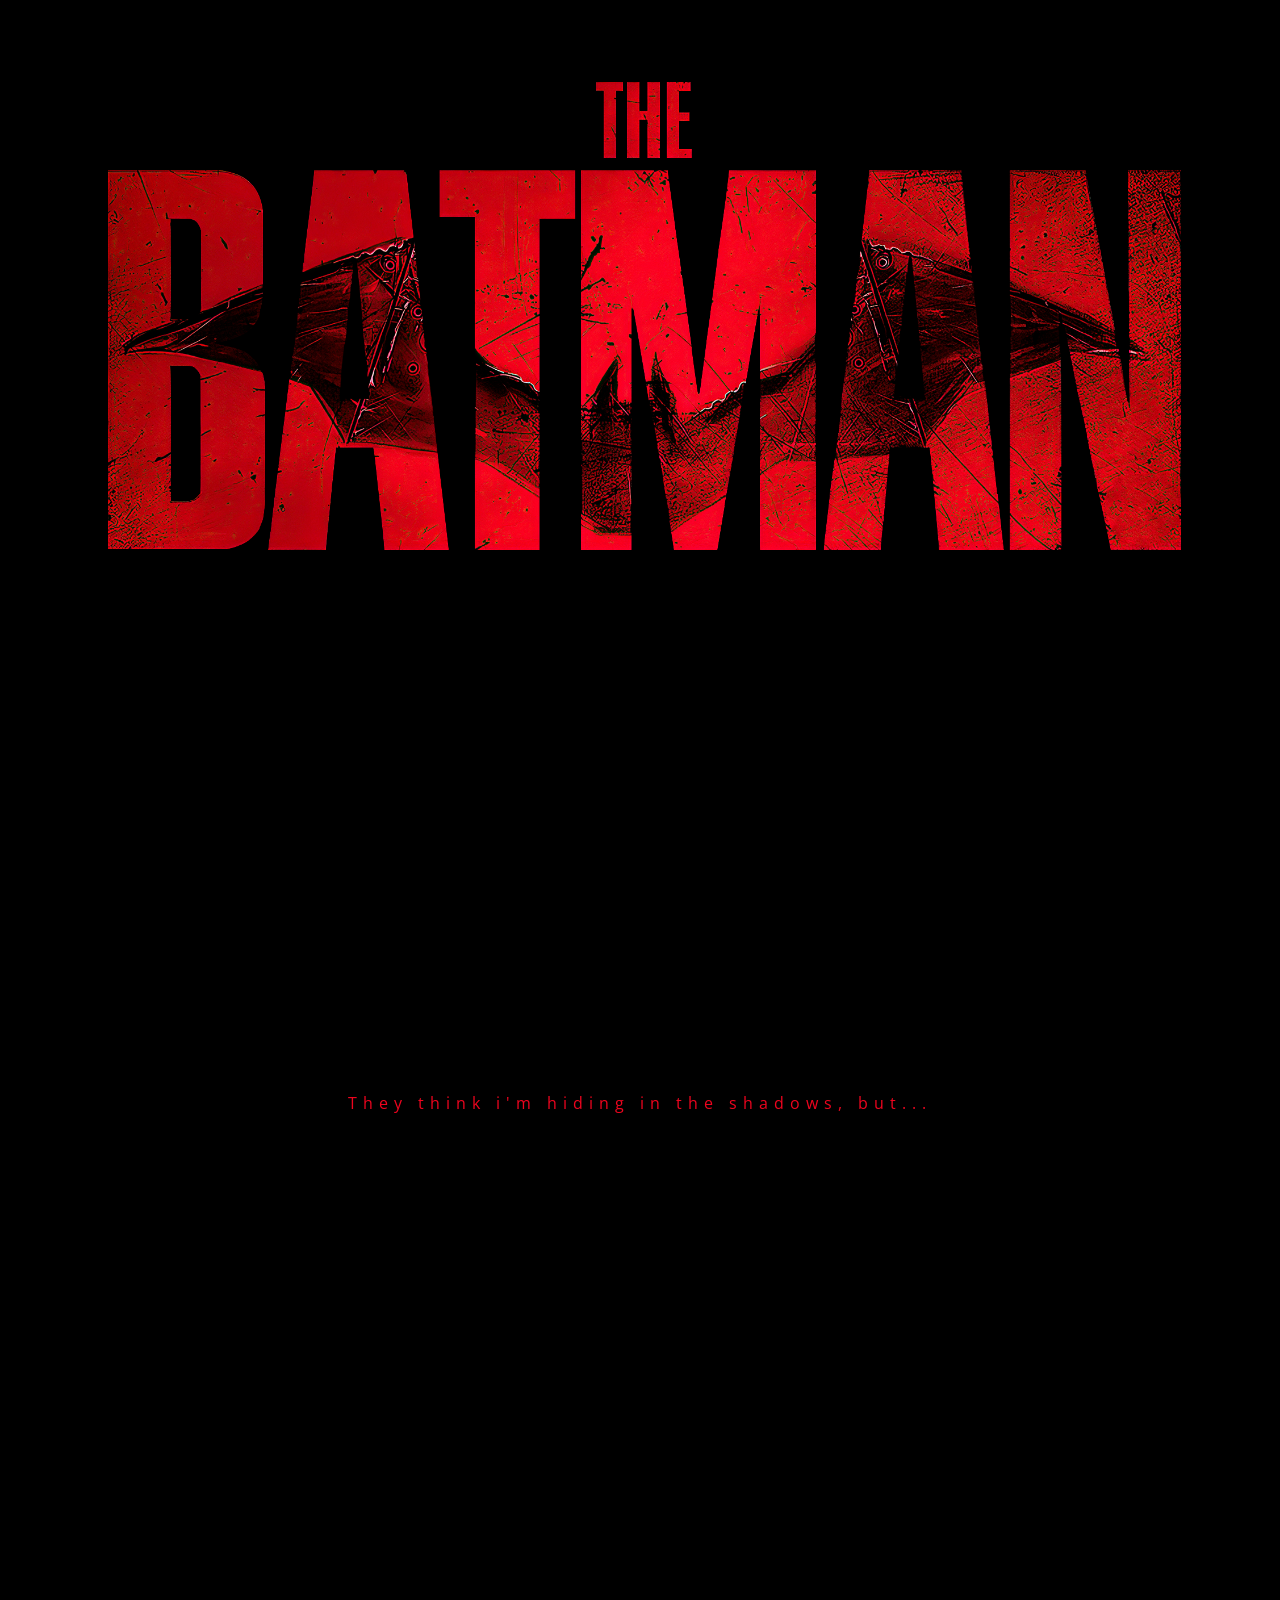
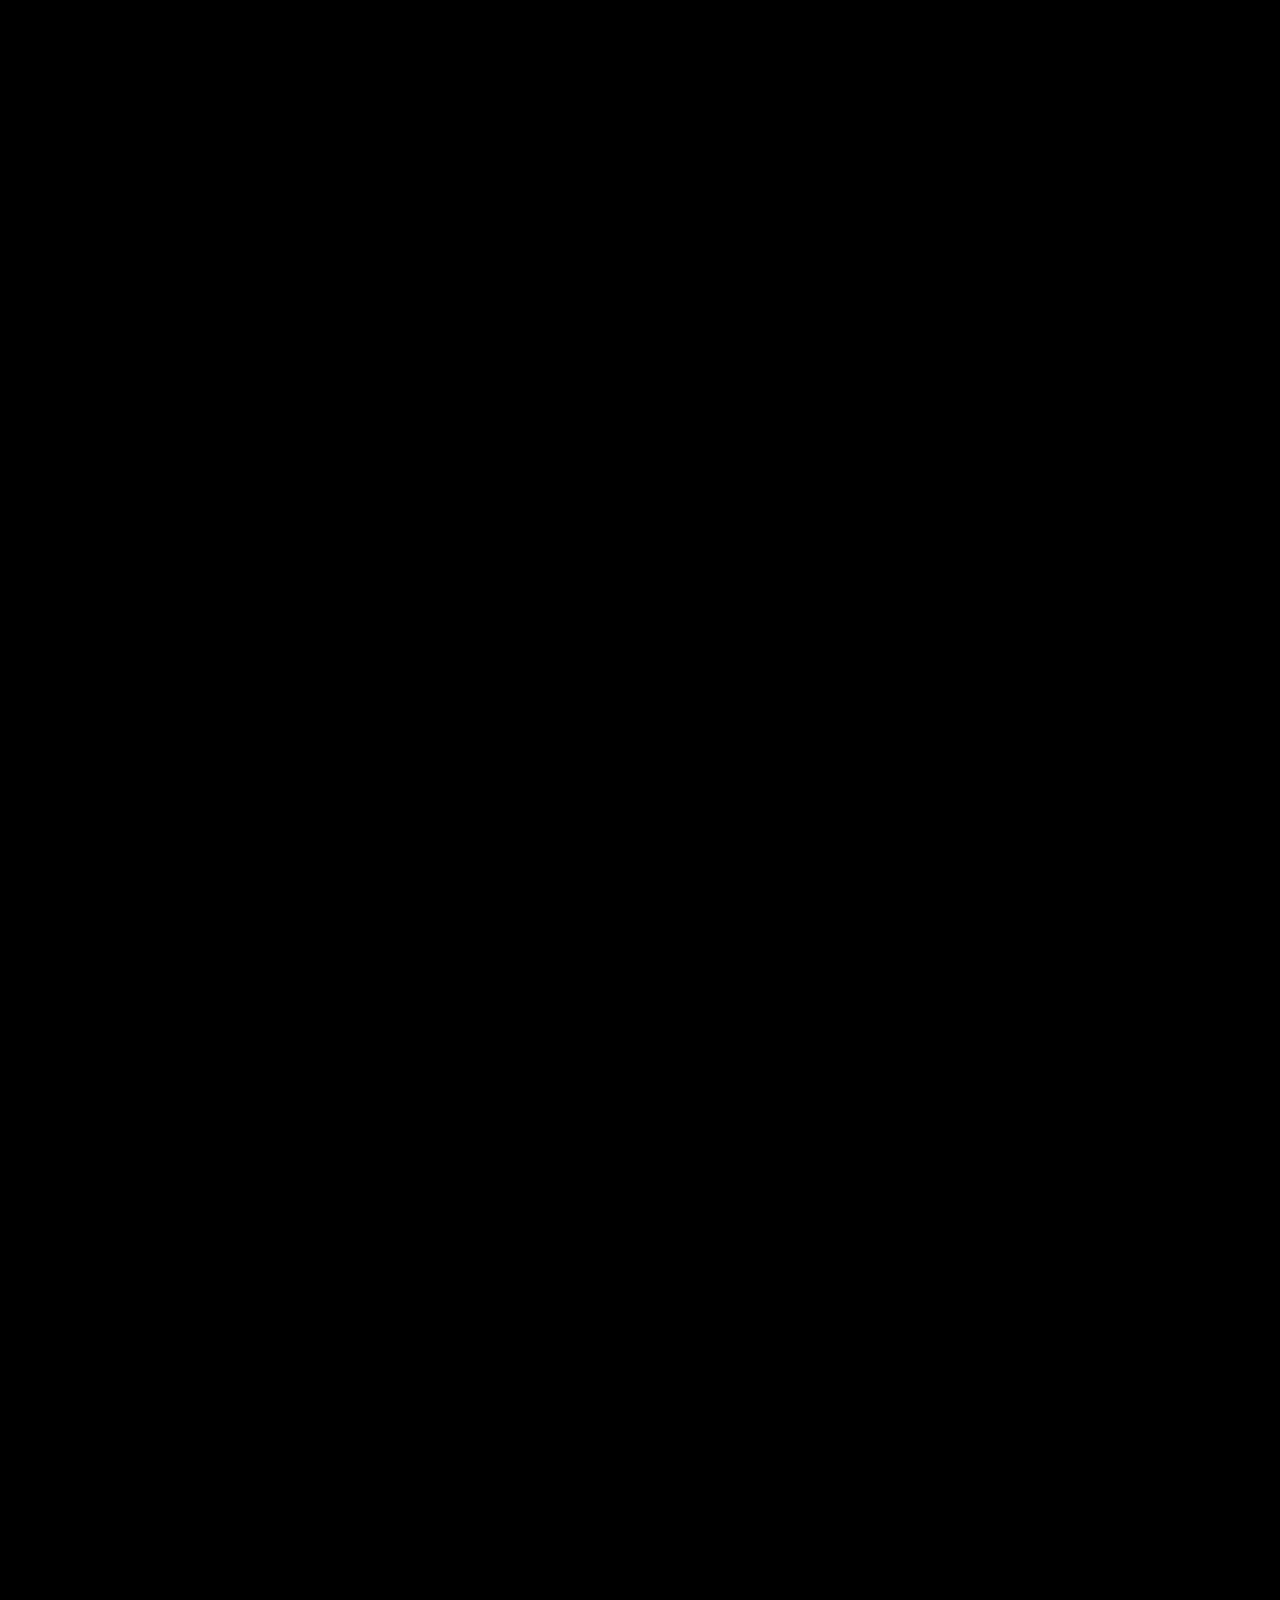
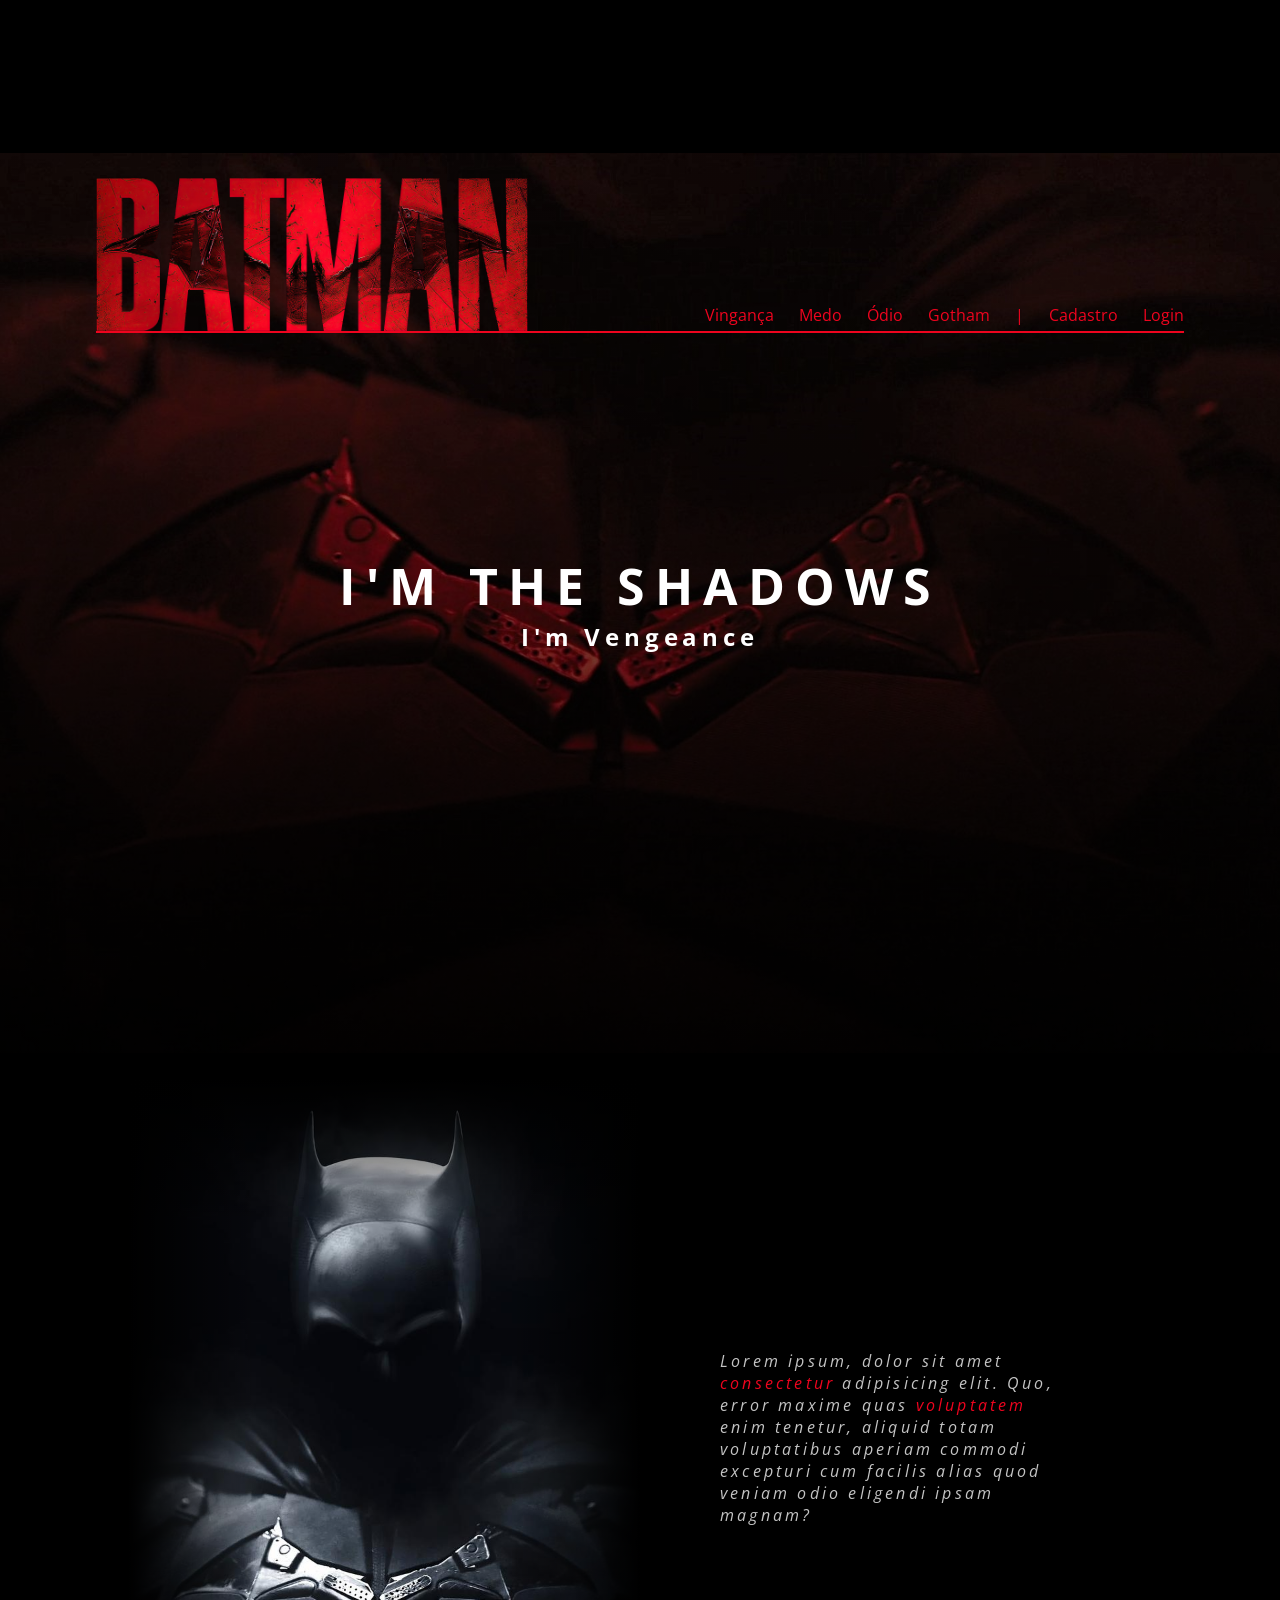
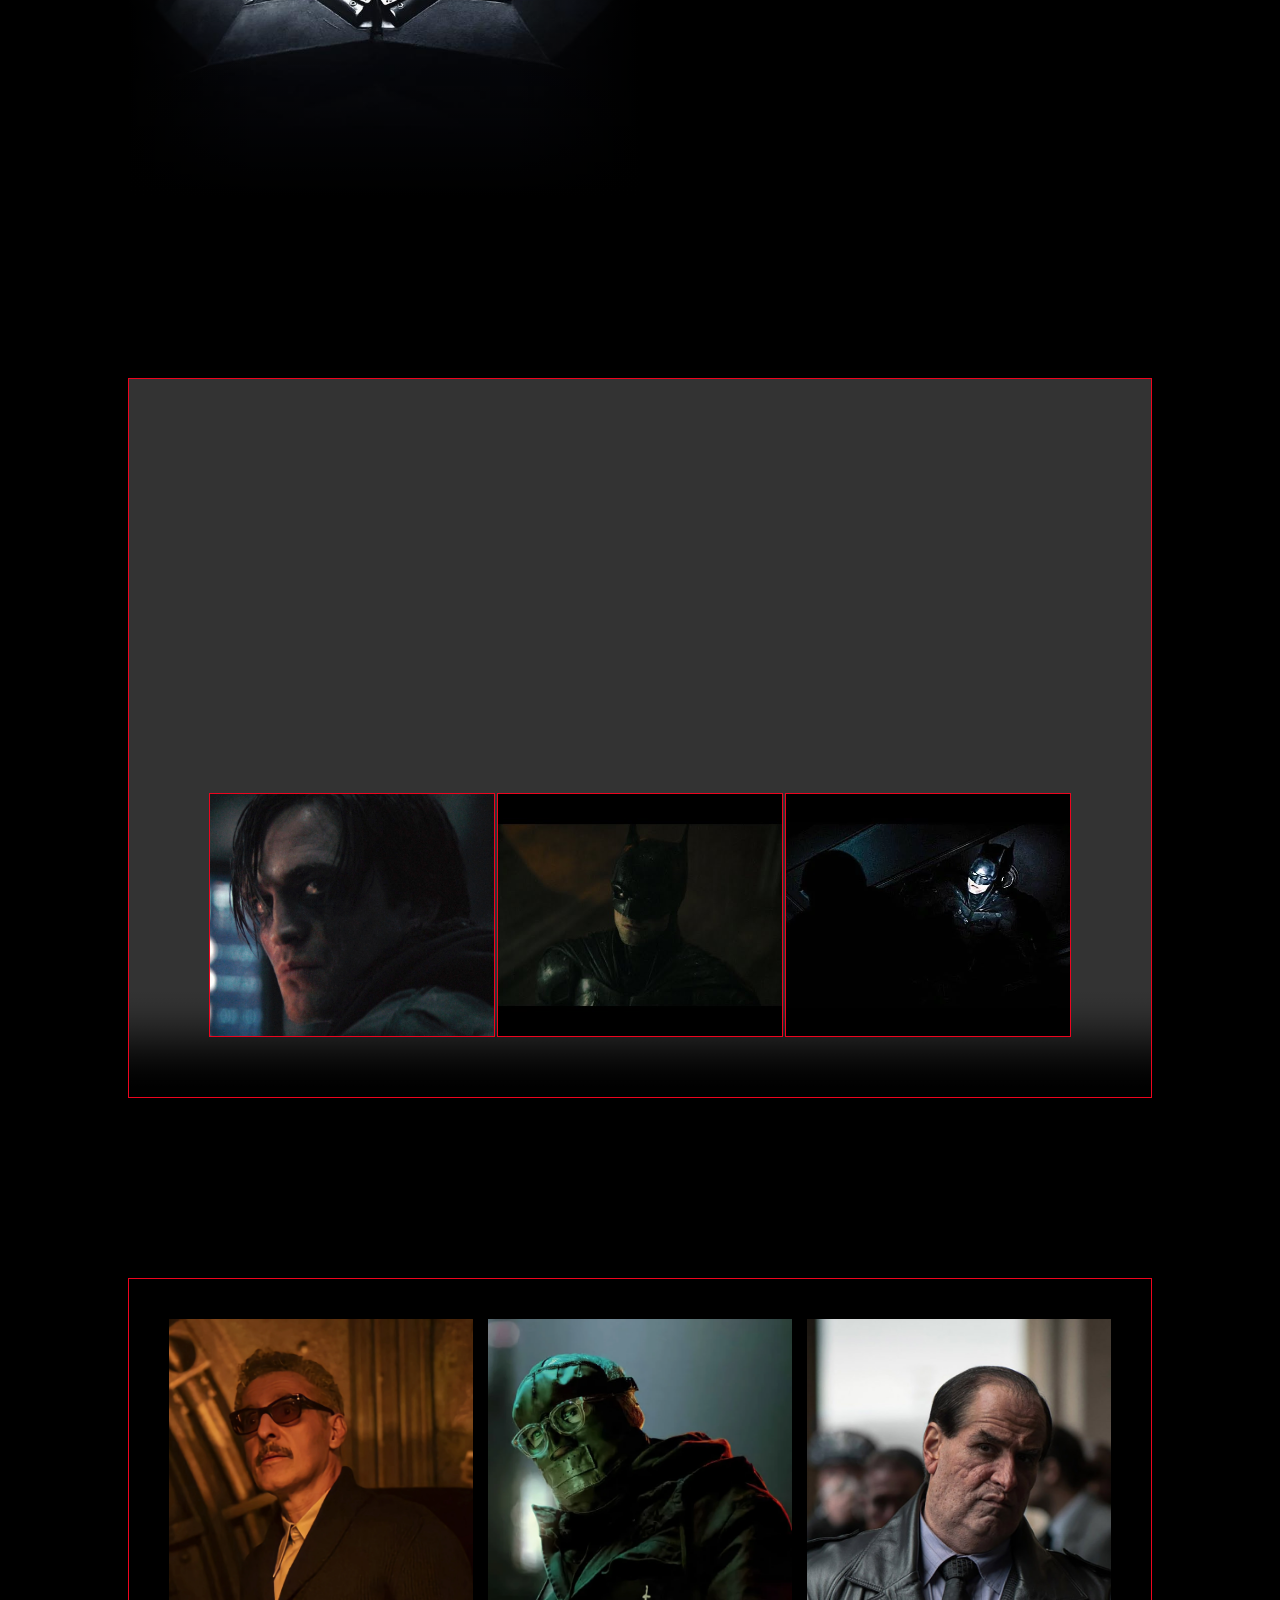
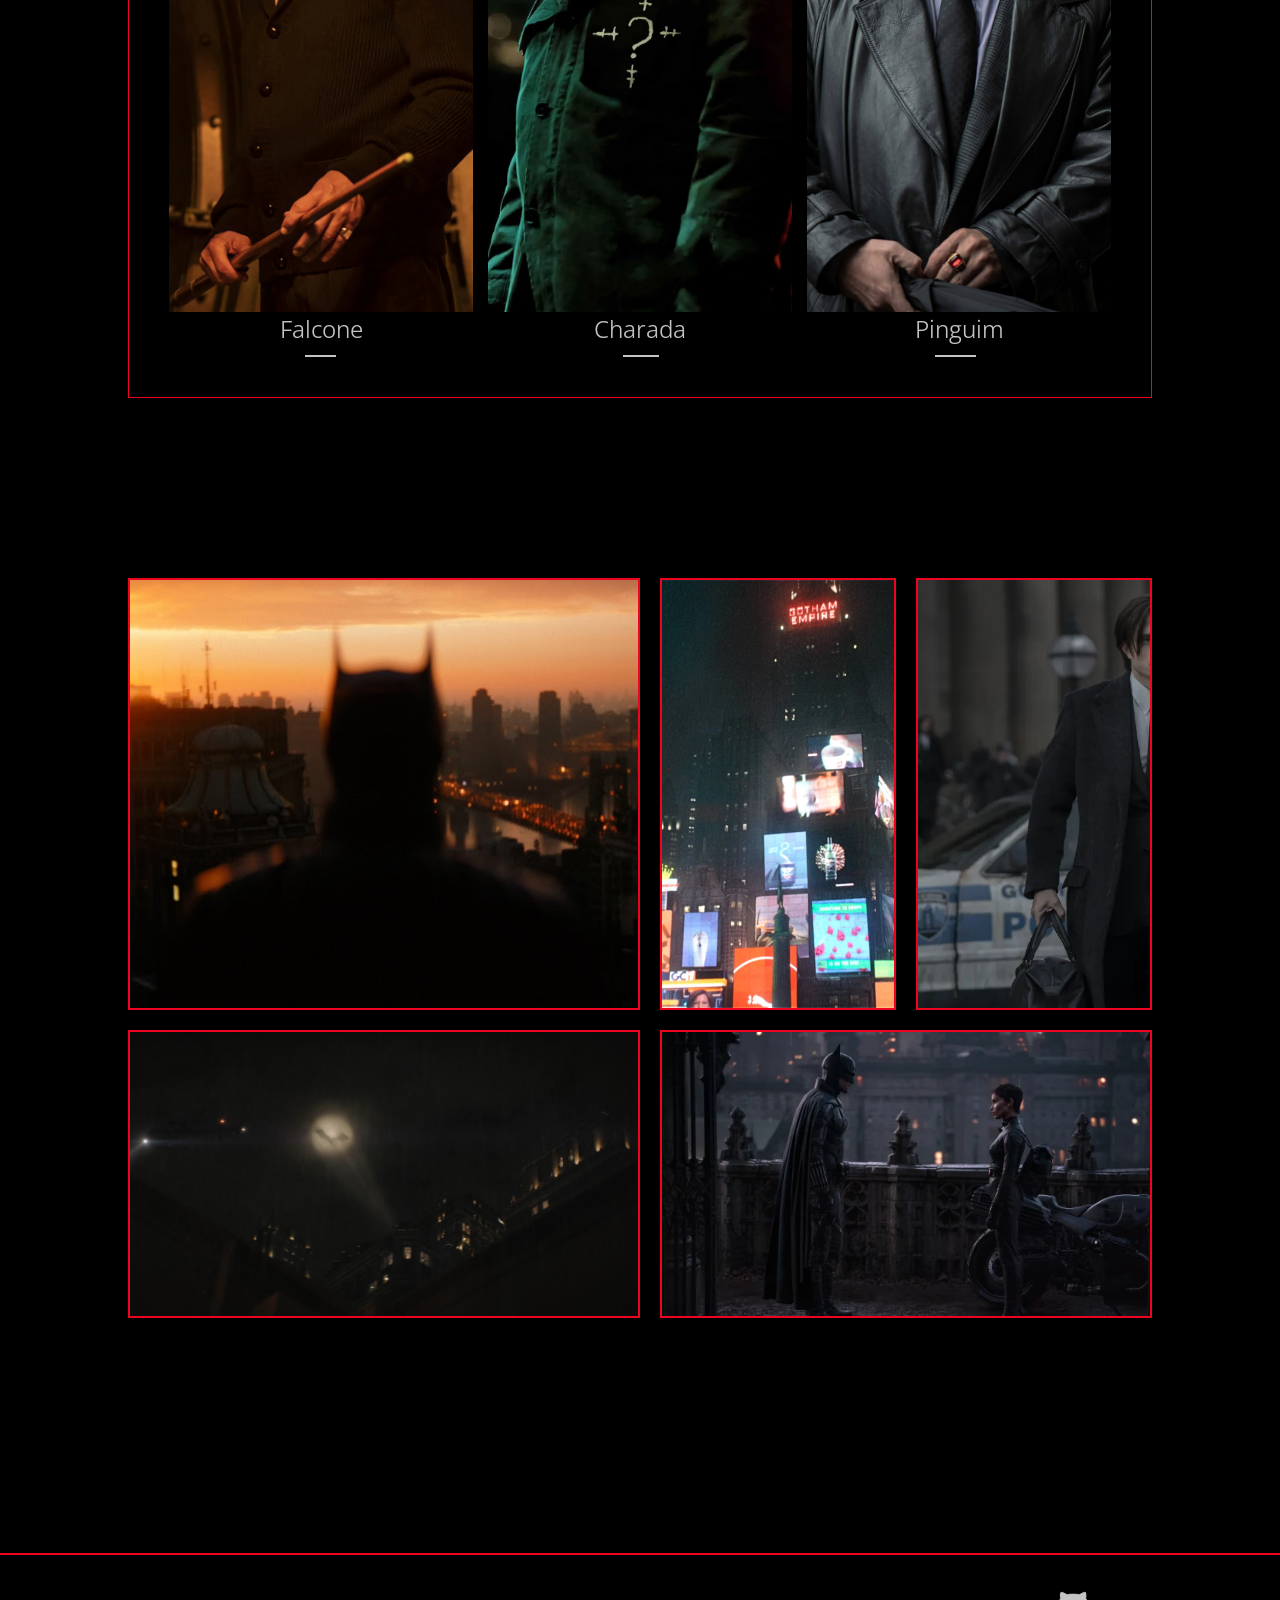
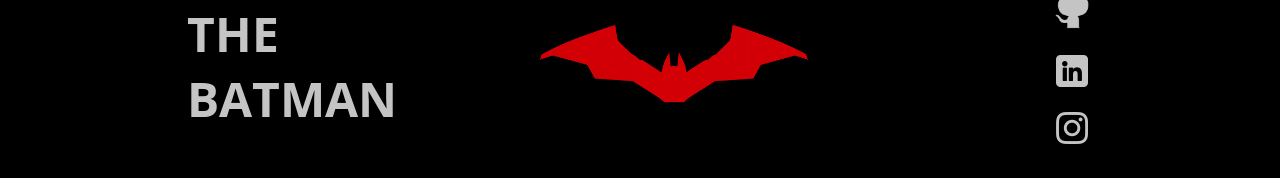
==== commit 8308abb9: "Chore: mudança na posição do id "vinganca" Alterei onde é colocado o id "vinganca" para ficar na ses" ====
--- a/index.html
+++ b/index.html
@@ -19,7 +19,7 @@
     </div>
     <div class="hero" id="hero">
       <div class="navbar">
-        <div class="navbar-logo">
+        <div class="navbar-logo" onclick="trocarSessao('hero')">
           <img src="assets/img/logo-navbar.png" />
         </div>
         <ul class="navbar-links">
@@ -37,9 +37,9 @@
         <h2 class="hero-subtitle">I'm Vengeance</h2>
       </div>
     </div>
-    <div class="presentation">
+    <div class="presentation" id="vinganca">
       <div class="presentation-content">
-        <div class="presentation-content-img" id="vinganca"></div>
+        <div class="presentation-content-img"></div>
         <div class="presentation-content-text">
           <p>
             <i
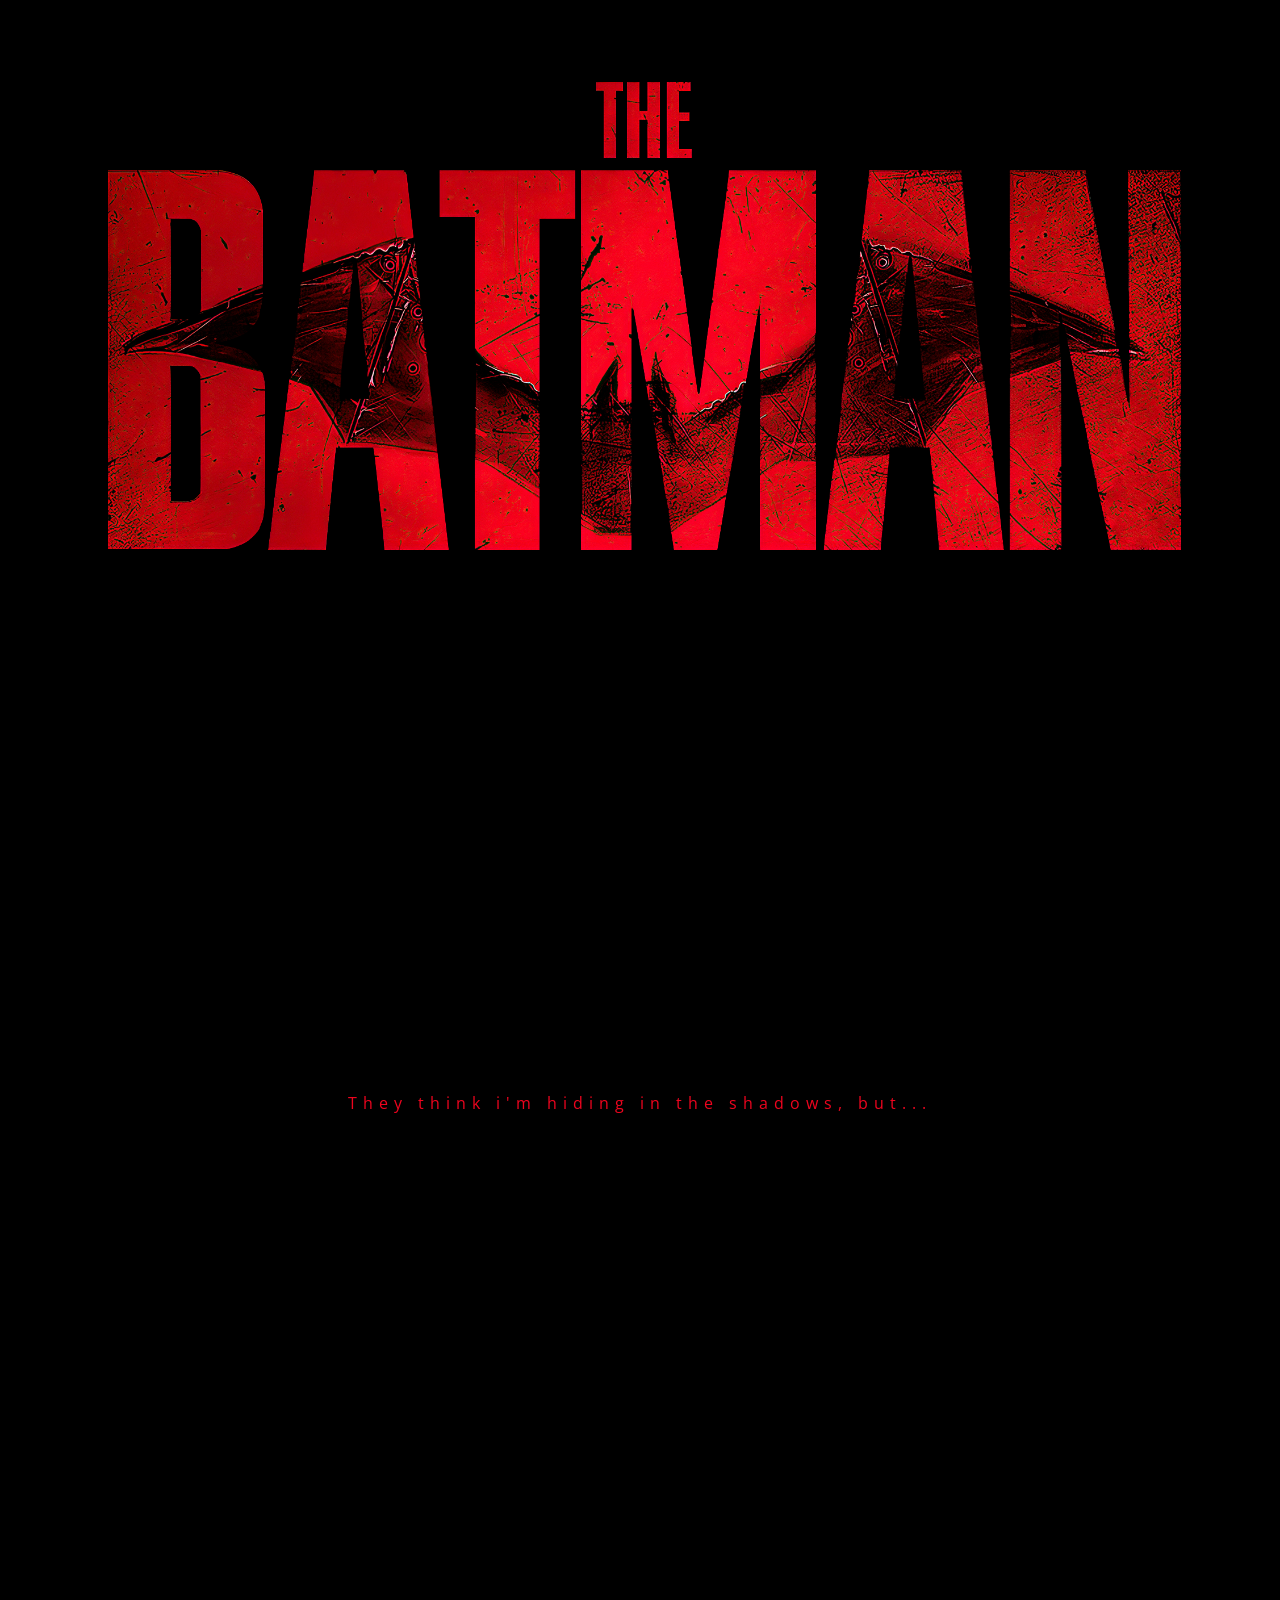
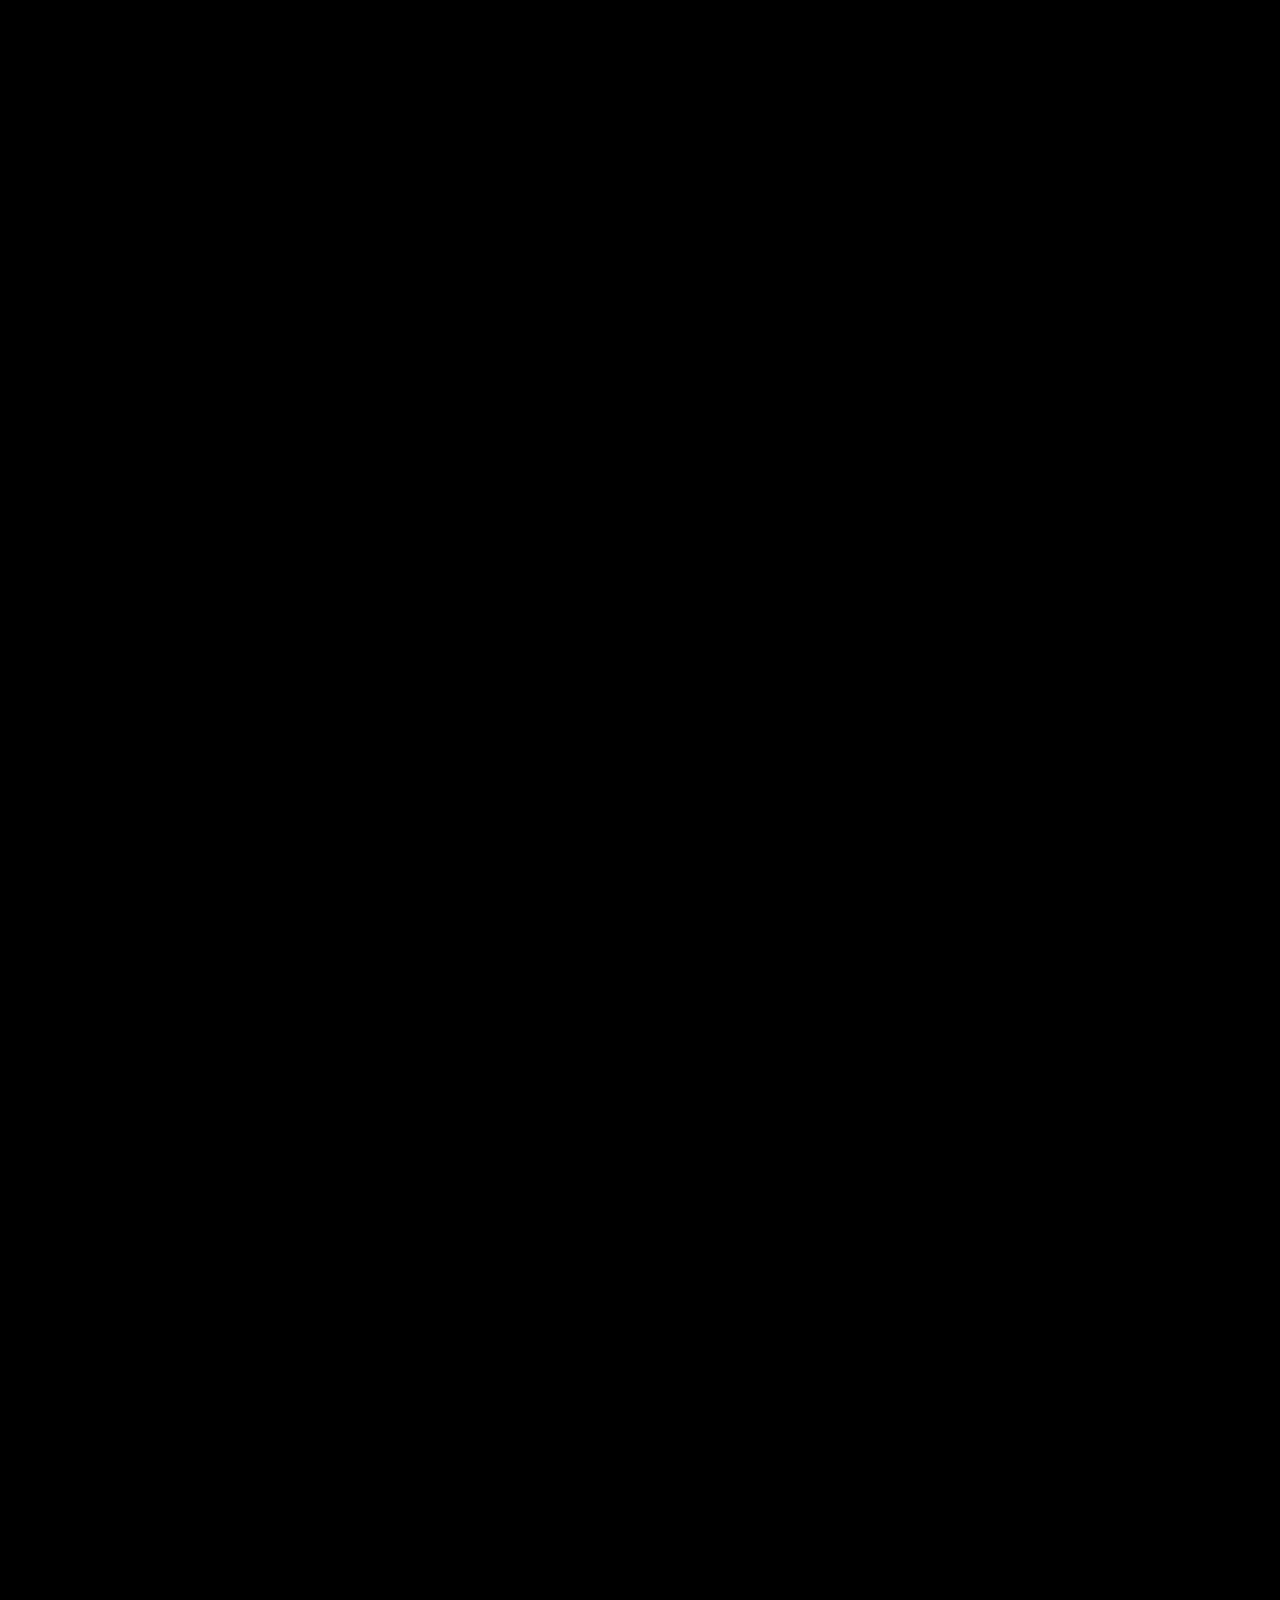
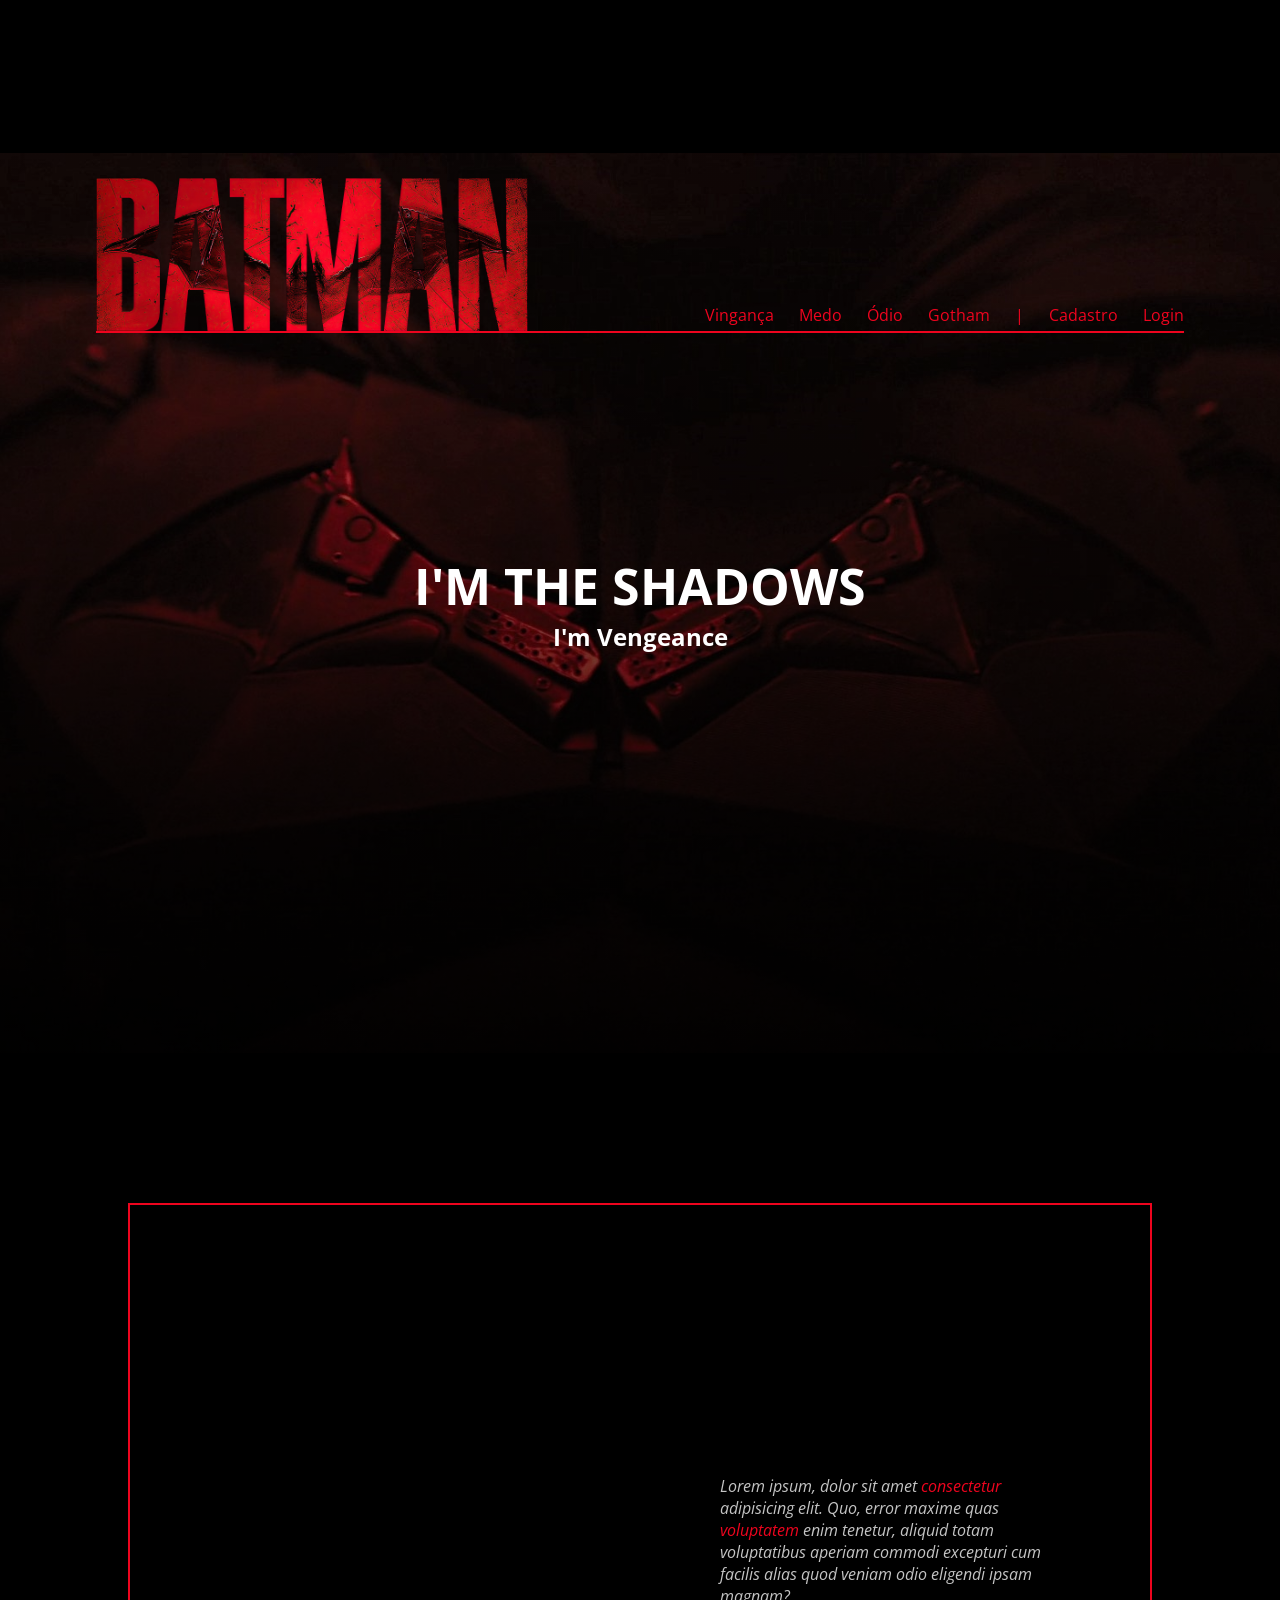
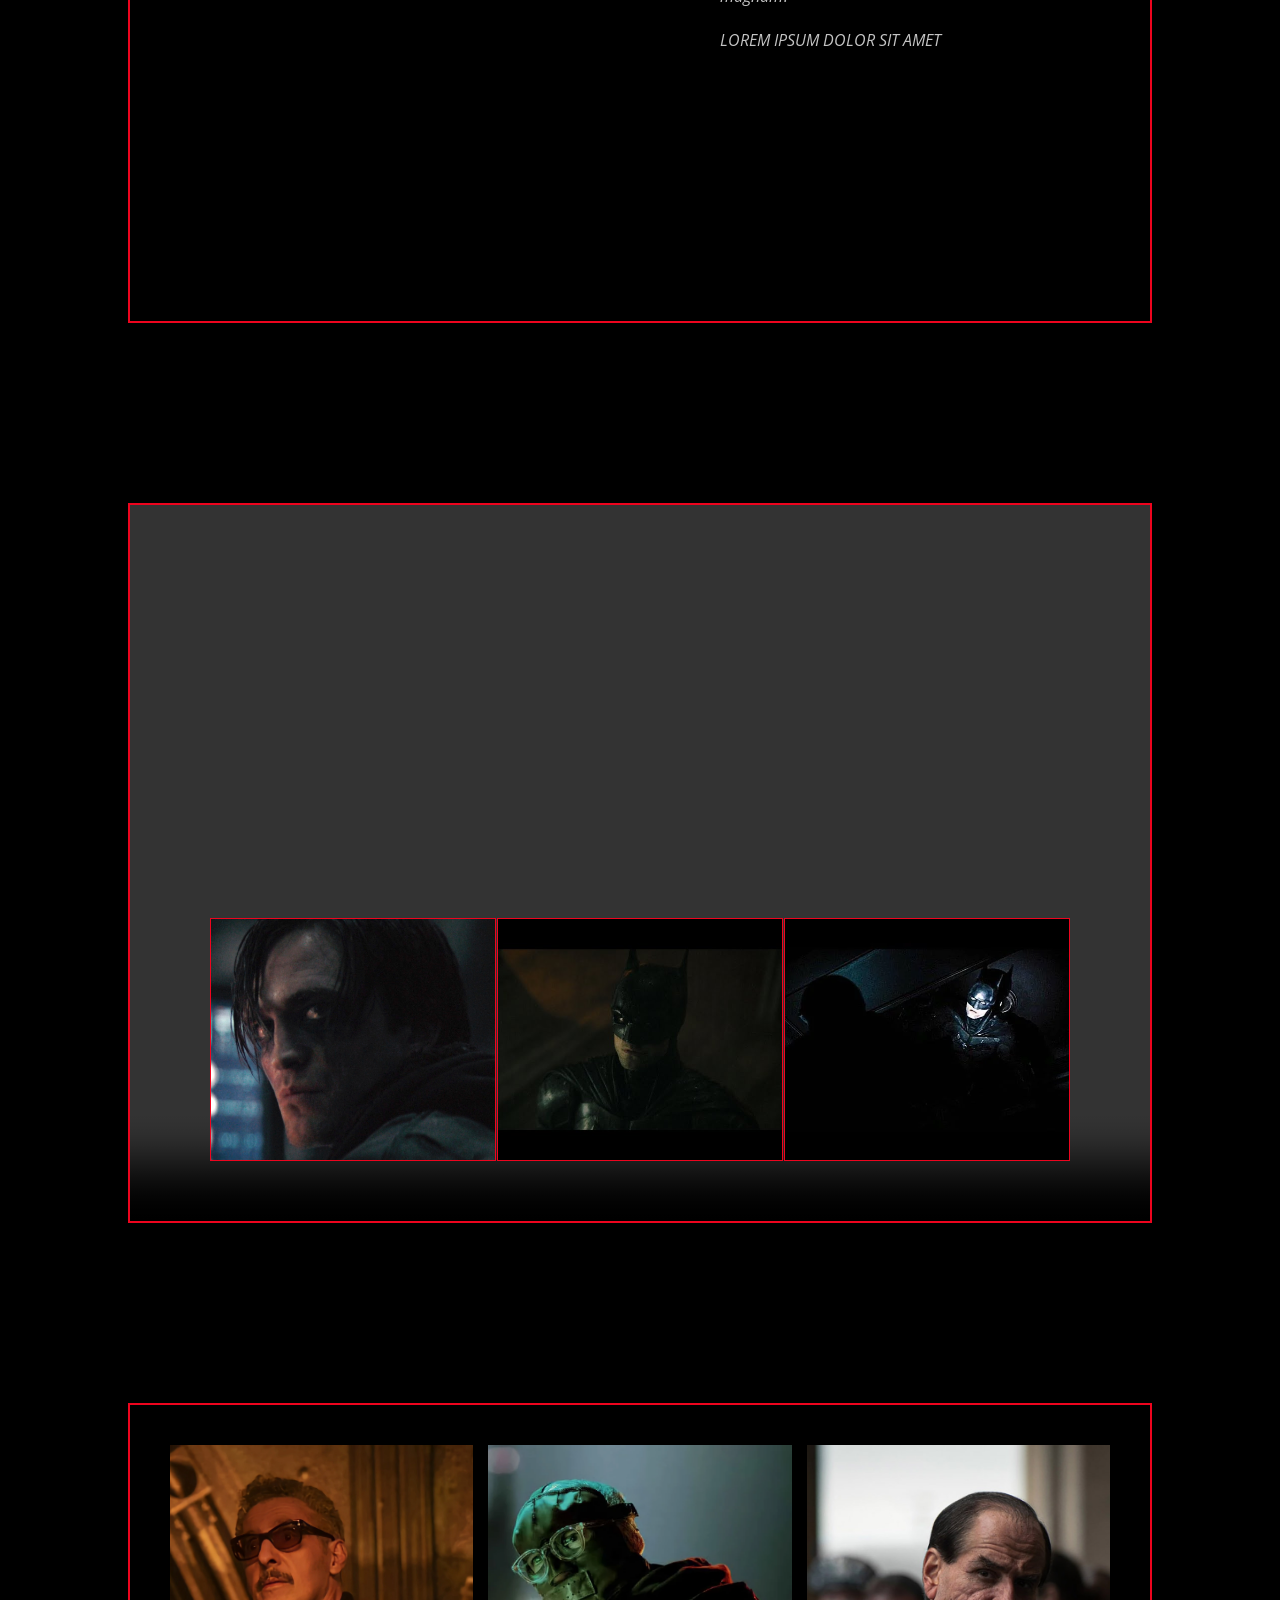
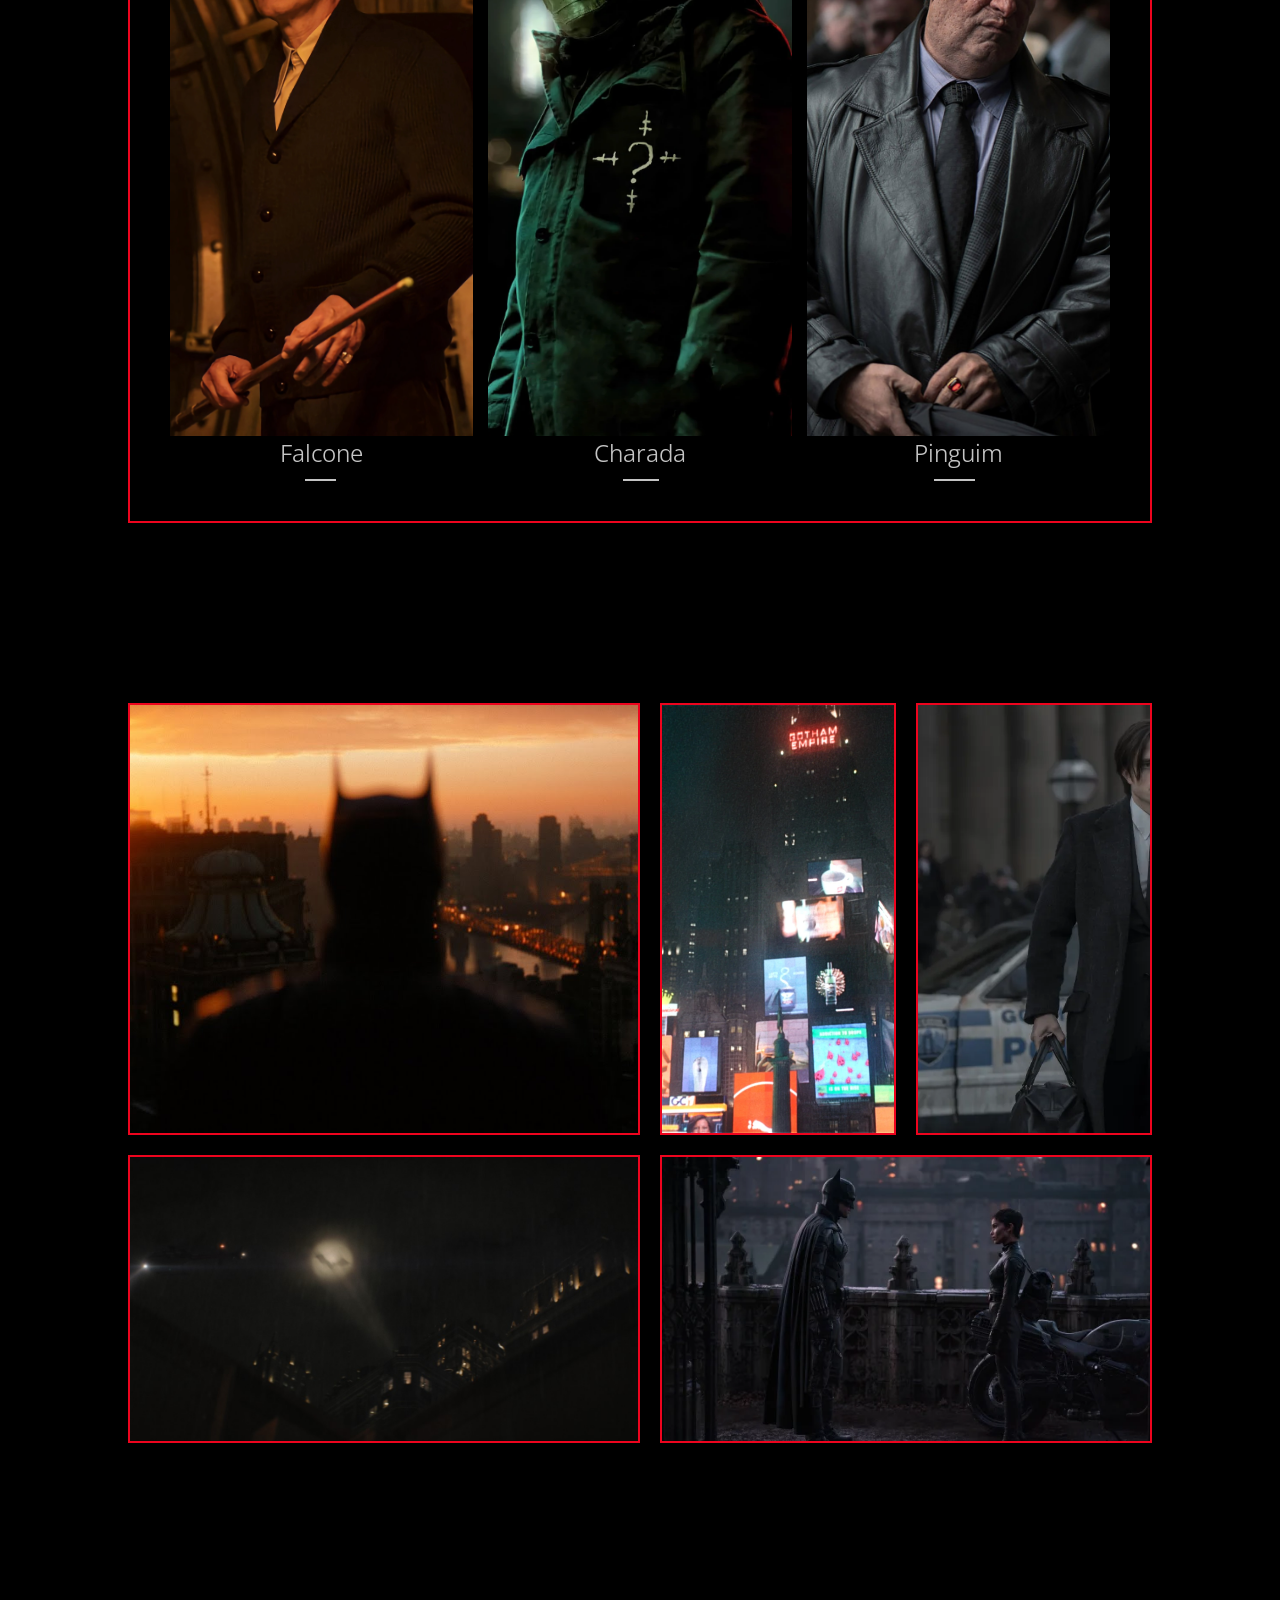
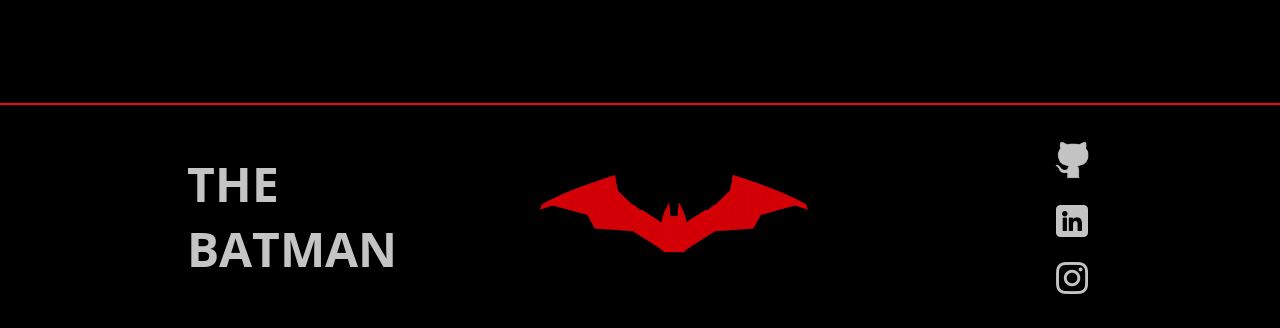
==== commit 237891c4: "Finalização da página home" ====
--- a/index.html
+++ b/index.html
@@ -46,7 +46,8 @@
               >Lorem ipsum, dolor sit amet <span>consectetur</span> adipisicing
               elit. Quo, error maxime quas <span>voluptatem</span> enim tenetur,
               aliquid totam voluptatibus aperiam commodi excepturi cum facilis
-              alias quod veniam odio eligendi ipsam magnam?</i
+              alias quod veniam odio eligendi ipsam magnam? <br> <br>
+              <a href="about-batman.html">LOREM IPSUM DOLOR SIT AMET</a></i
             >
           </p>
         </div>
--- a/assets/css/style.css
+++ b/assets/css/style.css
@@ -5,6 +5,8 @@
   padding: 0;
   box-sizing: border-box;
   list-style: none;
+  scrollbar-width: thin;
+  scrollbar-color: #ee041e transparent;
 }
 
 html,
@@ -12,6 +14,15 @@
   min-height: 100vh;
   font-family: "Open Sans";
   background-color: black;
+}
+
+a {
+  text-decoration: none;
+  color: #c4c4c4;
+}
+
+a:hover {
+  color: #ee041e;
 }
 
 .banner img {
@@ -74,6 +85,7 @@
     url("../img/batman-suit.jpg");
   background-size: cover;
   background-position: center;
+  margin-bottom: 150px;
 }
 
 .navbar {
@@ -90,6 +102,7 @@
 .navbar-logo {
   height: 100%;
   overflow: hidden;
+  cursor: pointer;
 }
 
 .navbar-logo img {
@@ -119,7 +132,7 @@
 .hero-title,
 .hero-subtitle {
   color: #fff;
-  letter-spacing: 0.2em;
+  letter-spacing: 20%;
 }
 
 .hero-title {
@@ -136,17 +149,12 @@
   display: flex;
   width: 80vw;
   height: 80vh;
-  margin-top: 25px;
+  border: 2px solid #ee041e;
 }
 
 .presentation-content-img {
   width: 50%;
-  background-image:
-    linear-gradient(to top, #000000, transparent 20%),
-    linear-gradient(to right, #000000, transparent 25%),
-    linear-gradient(to bottom, #000000, transparent 20%),
-    linear-gradient(to left, #000000, transparent 25%),
-    url("../img/batman-in-dark.jpeg");
+  background-image: url("https://wallpapercat.com/w/full/b/2/f/34884-3840x2160-desktop-4k-the-batman-2022-wallpaper-image.jpg");
   background-size: cover;
   background-position: center;
 }
@@ -157,7 +165,7 @@
   width: 50%;
   padding: 80px;
   color: #c4c4c4;
-  letter-spacing: 0.2em;
+  letter-spacing: 20%;
 }
 
 .presentation-content-text span {
@@ -169,7 +177,7 @@
   position: relative;
   justify-content: center;
   align-items: flex-end;
-  border: 1px solid #ee041e;
+  border: 2px solid #ee041e;
 }
 
 .presentation-content.second video {
@@ -263,6 +271,7 @@
   display: flex;
   justify-content: space-between;
   flex-wrap: wrap;
+  border: none;
 }
 
 .image {
